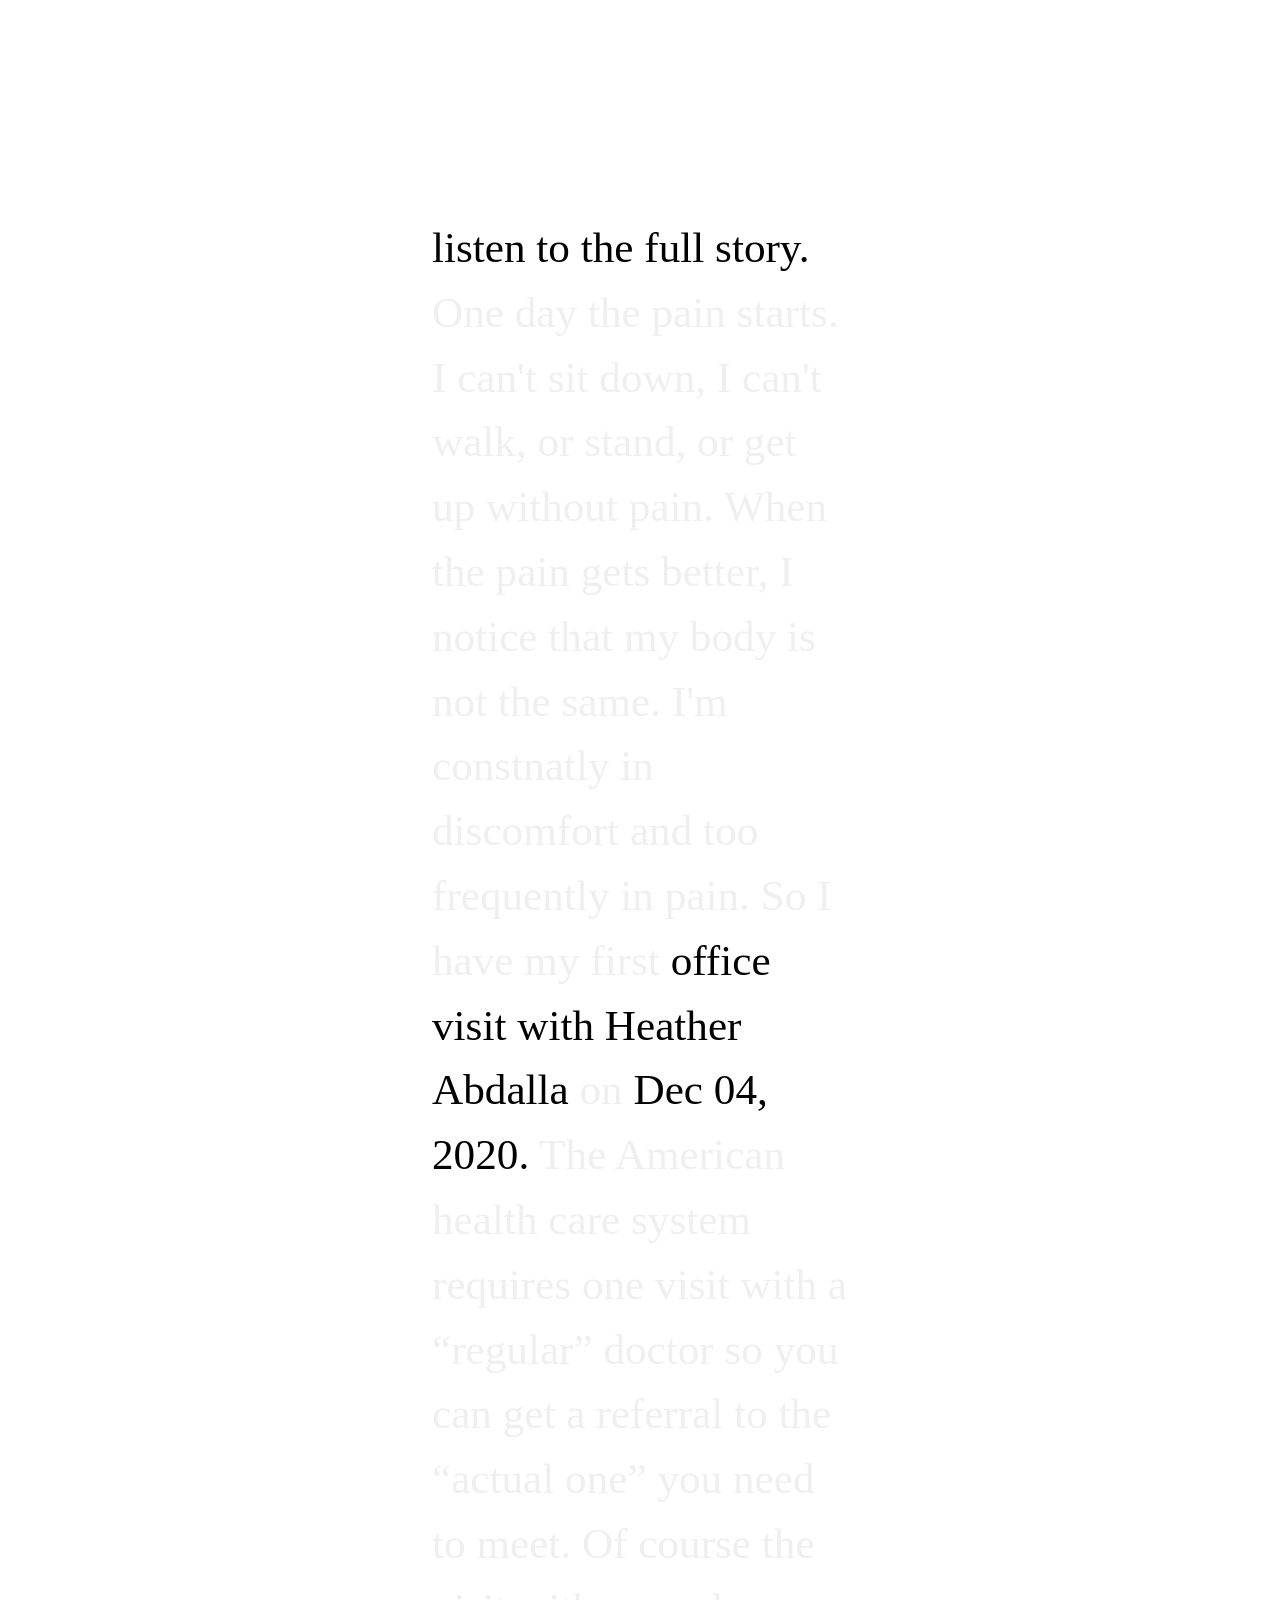
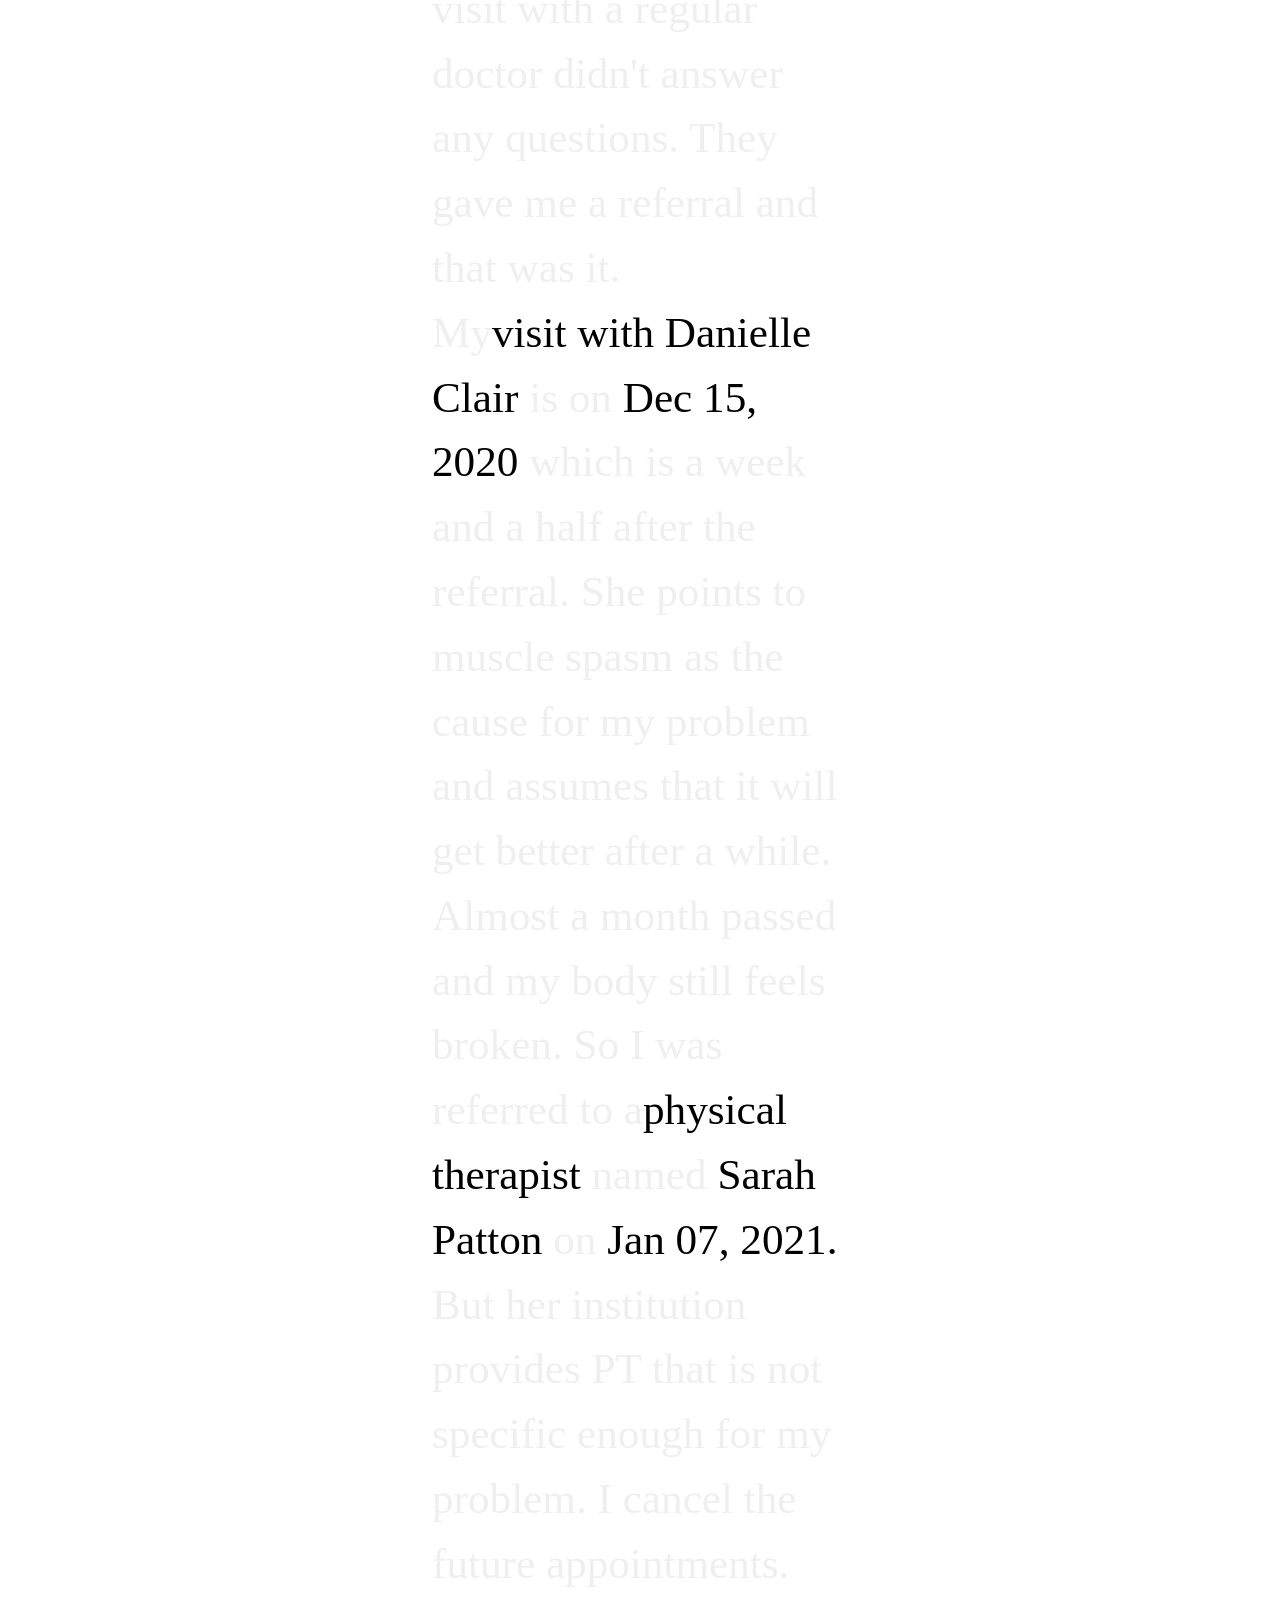
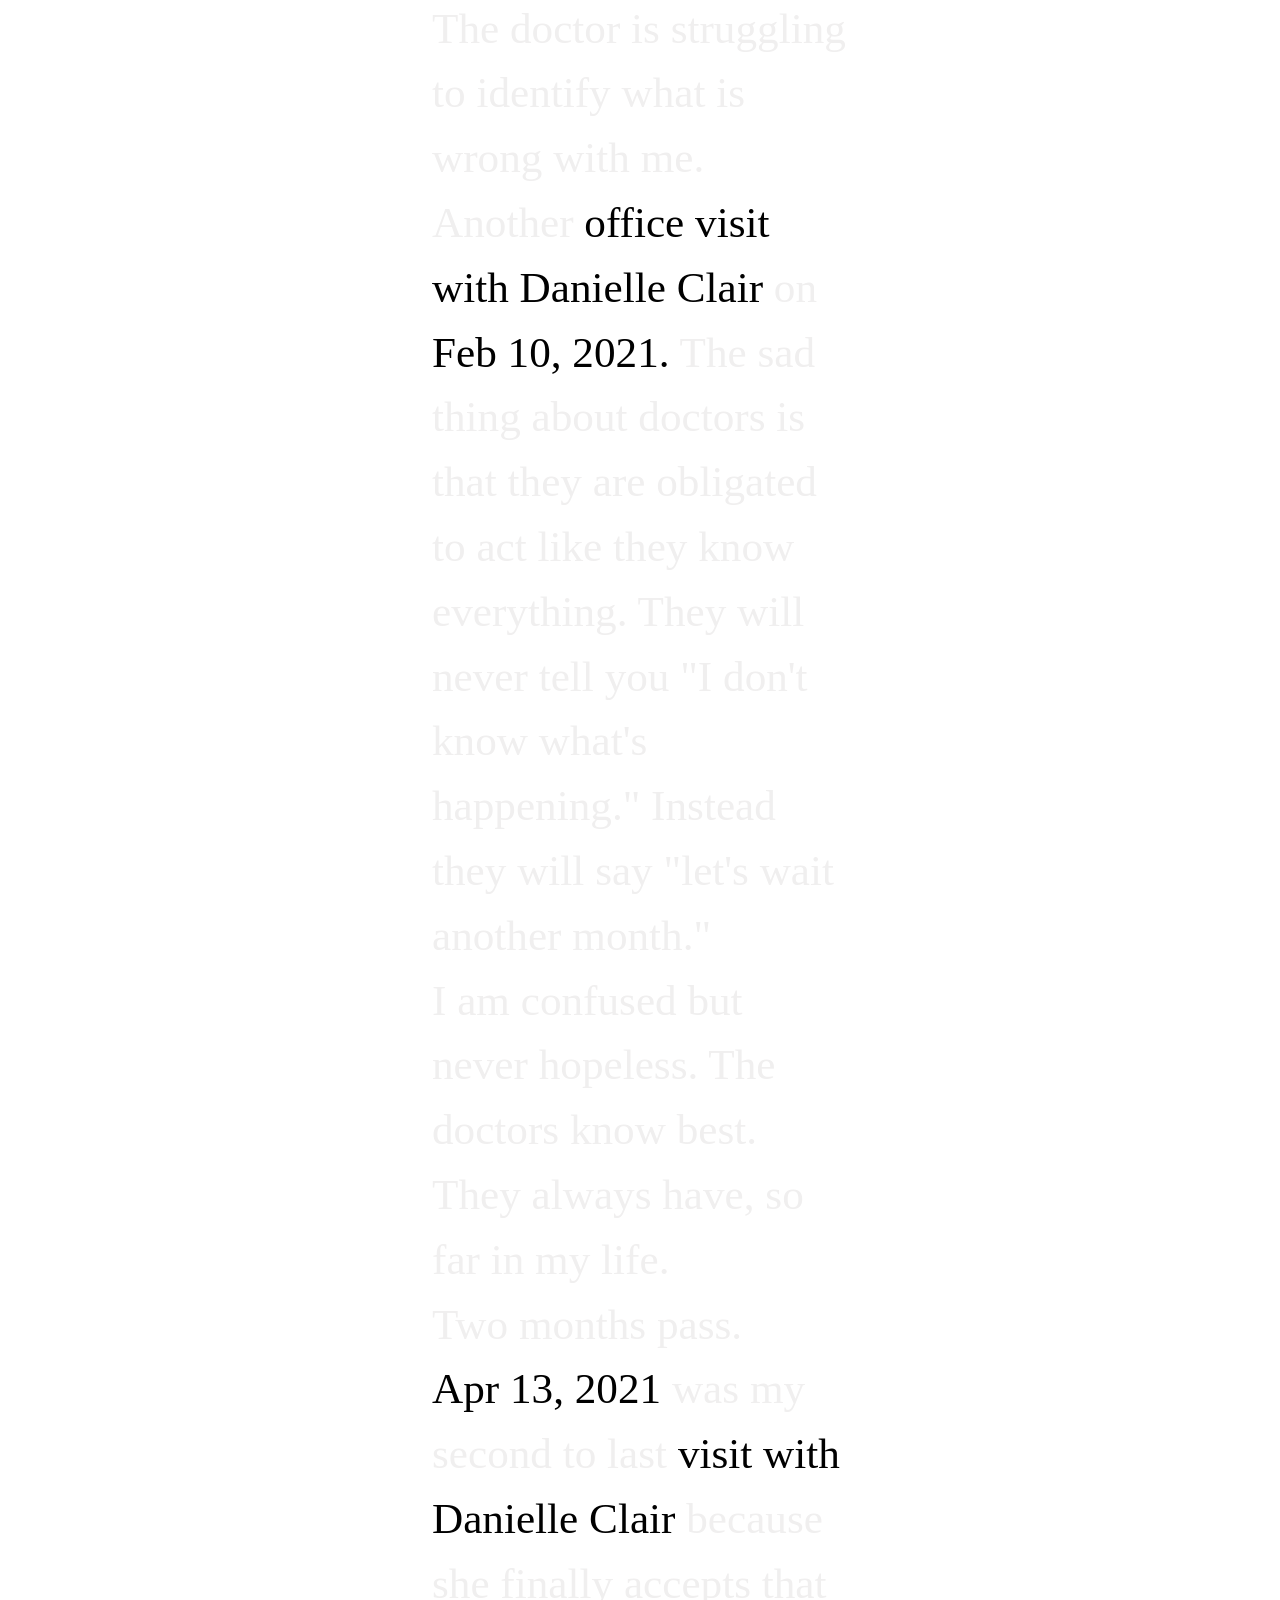
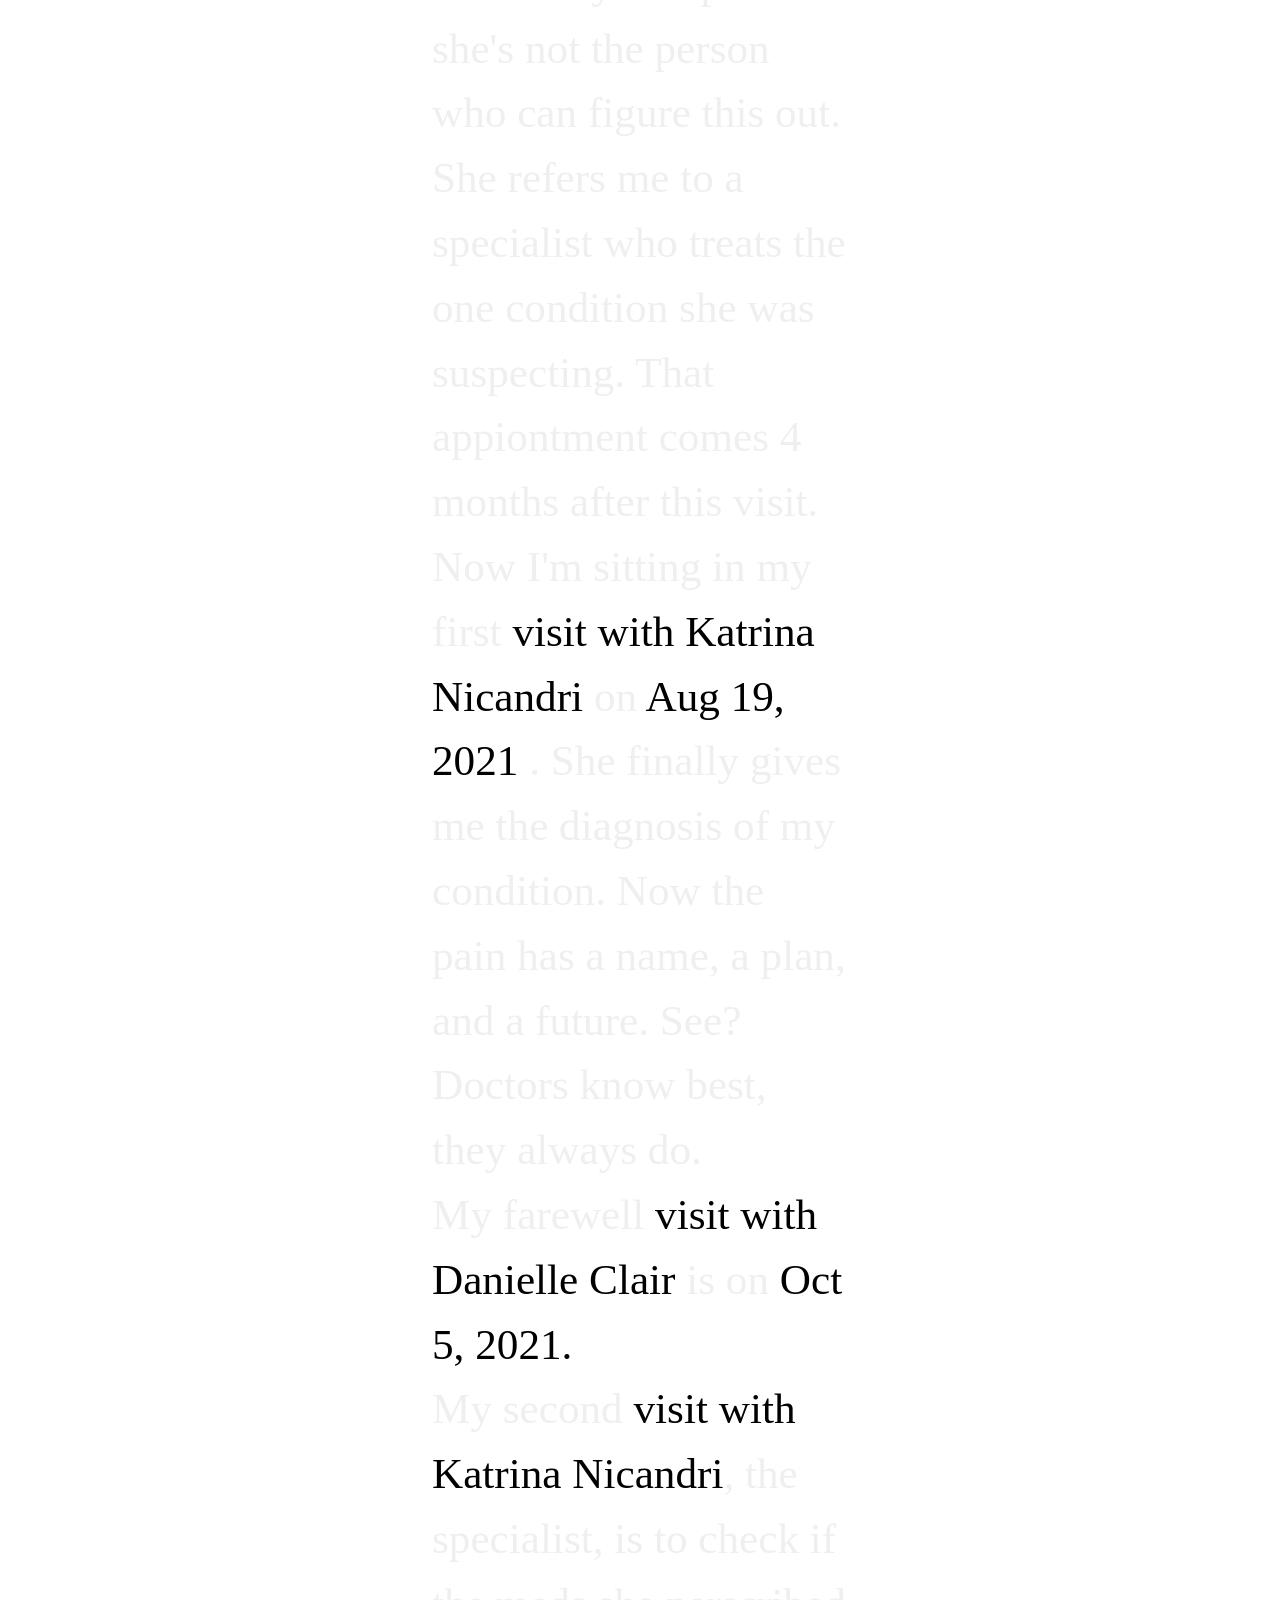
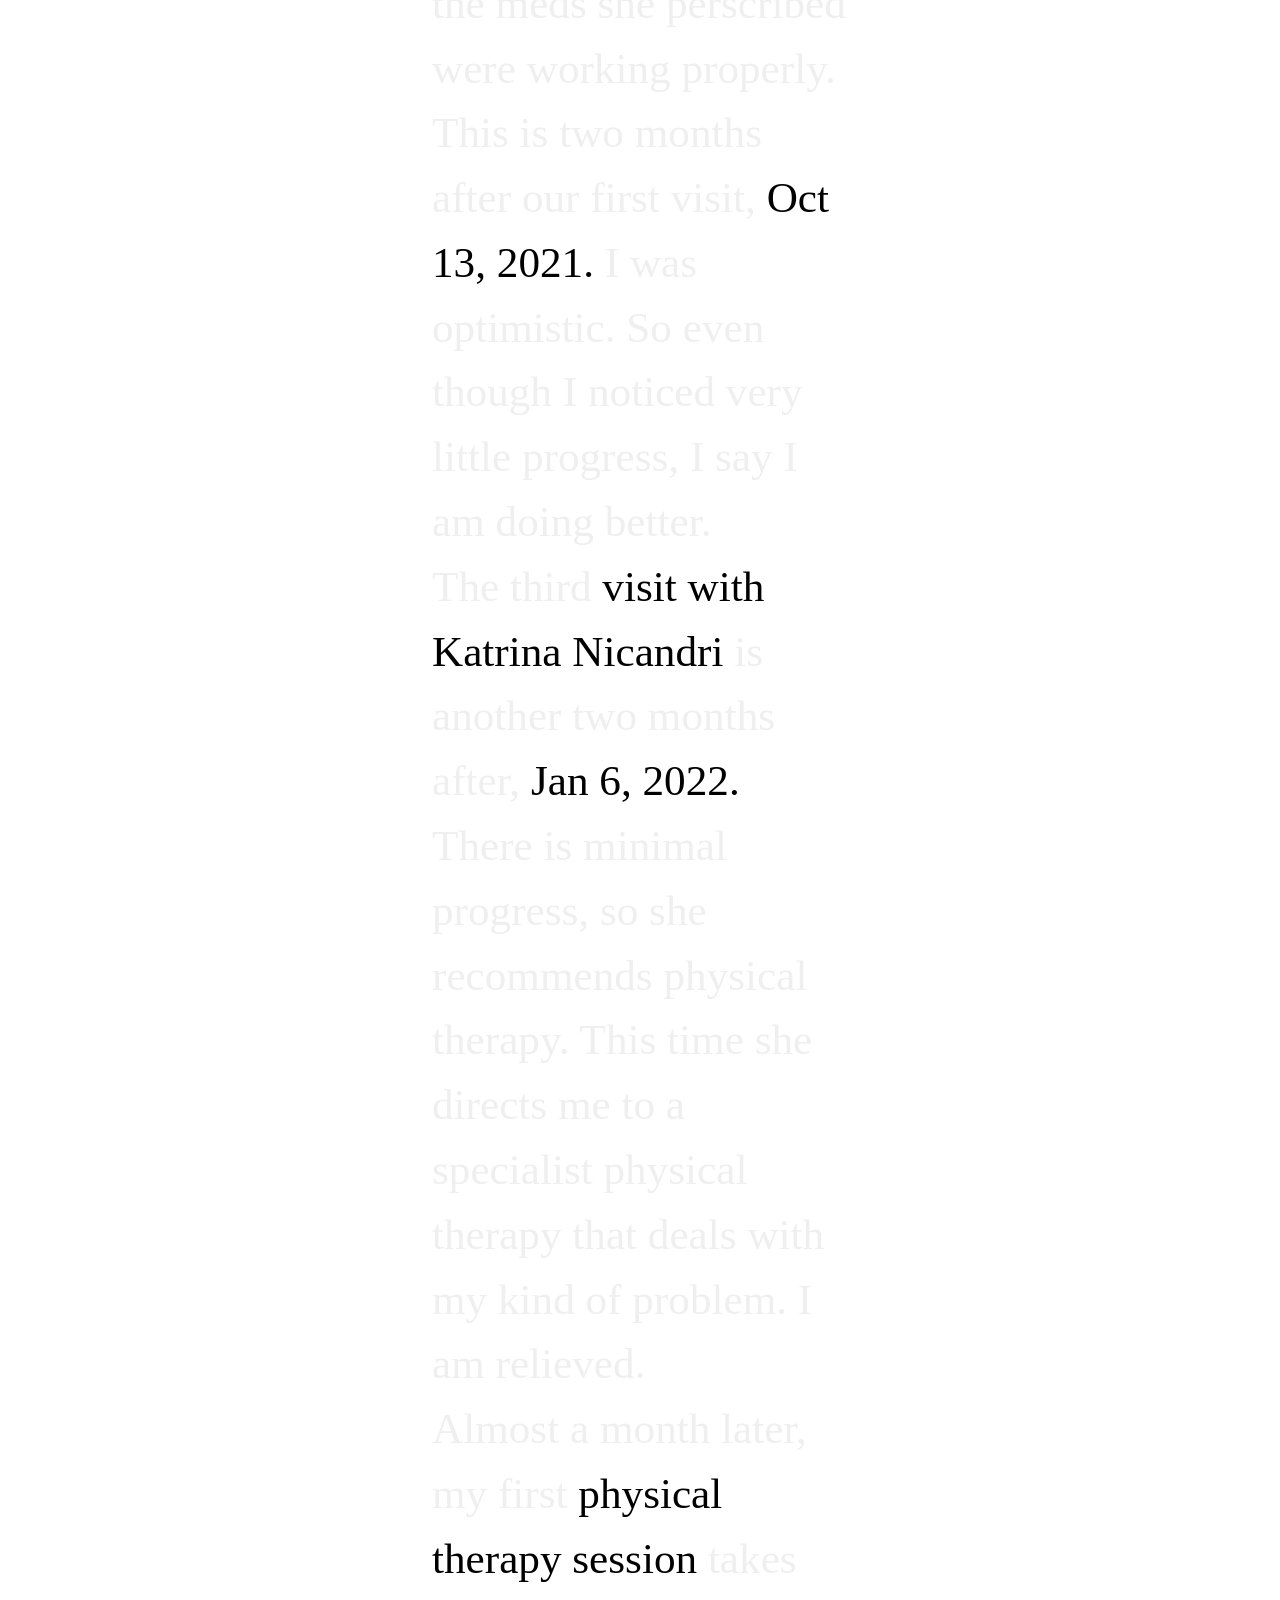
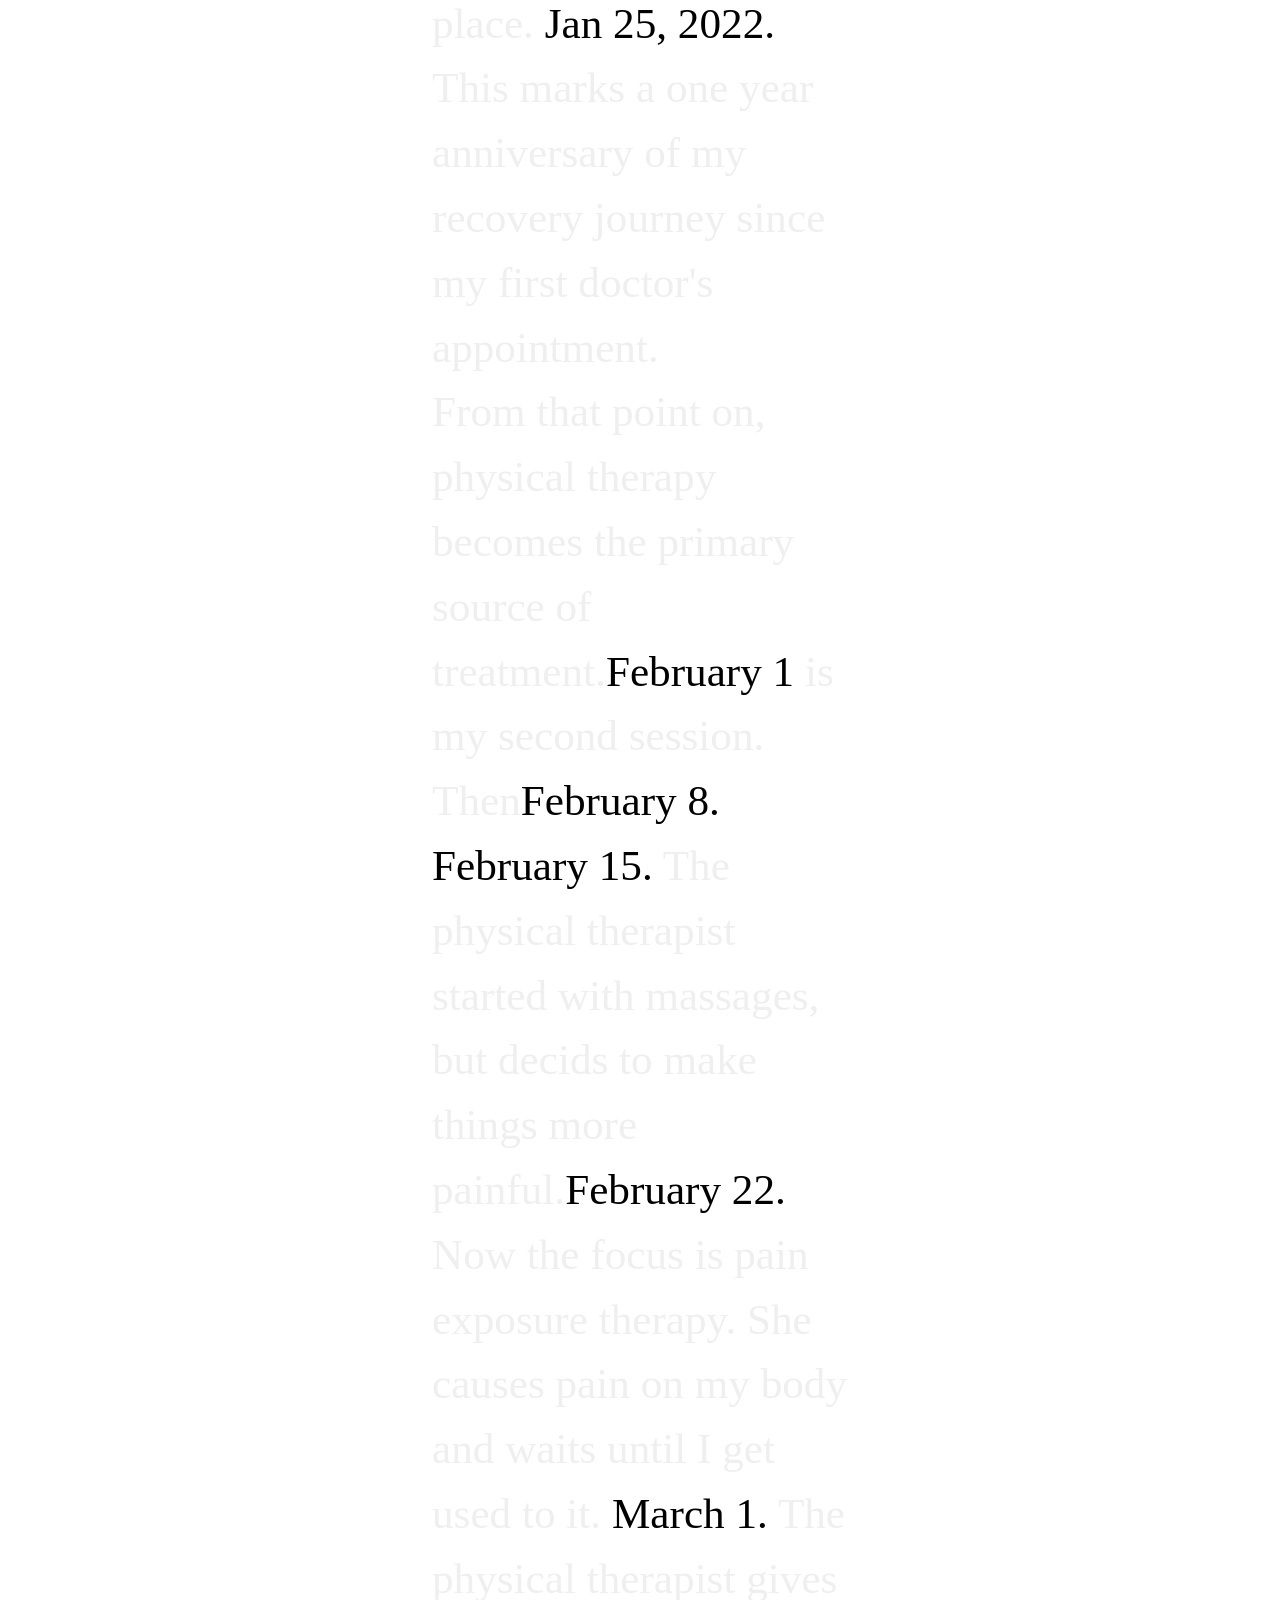
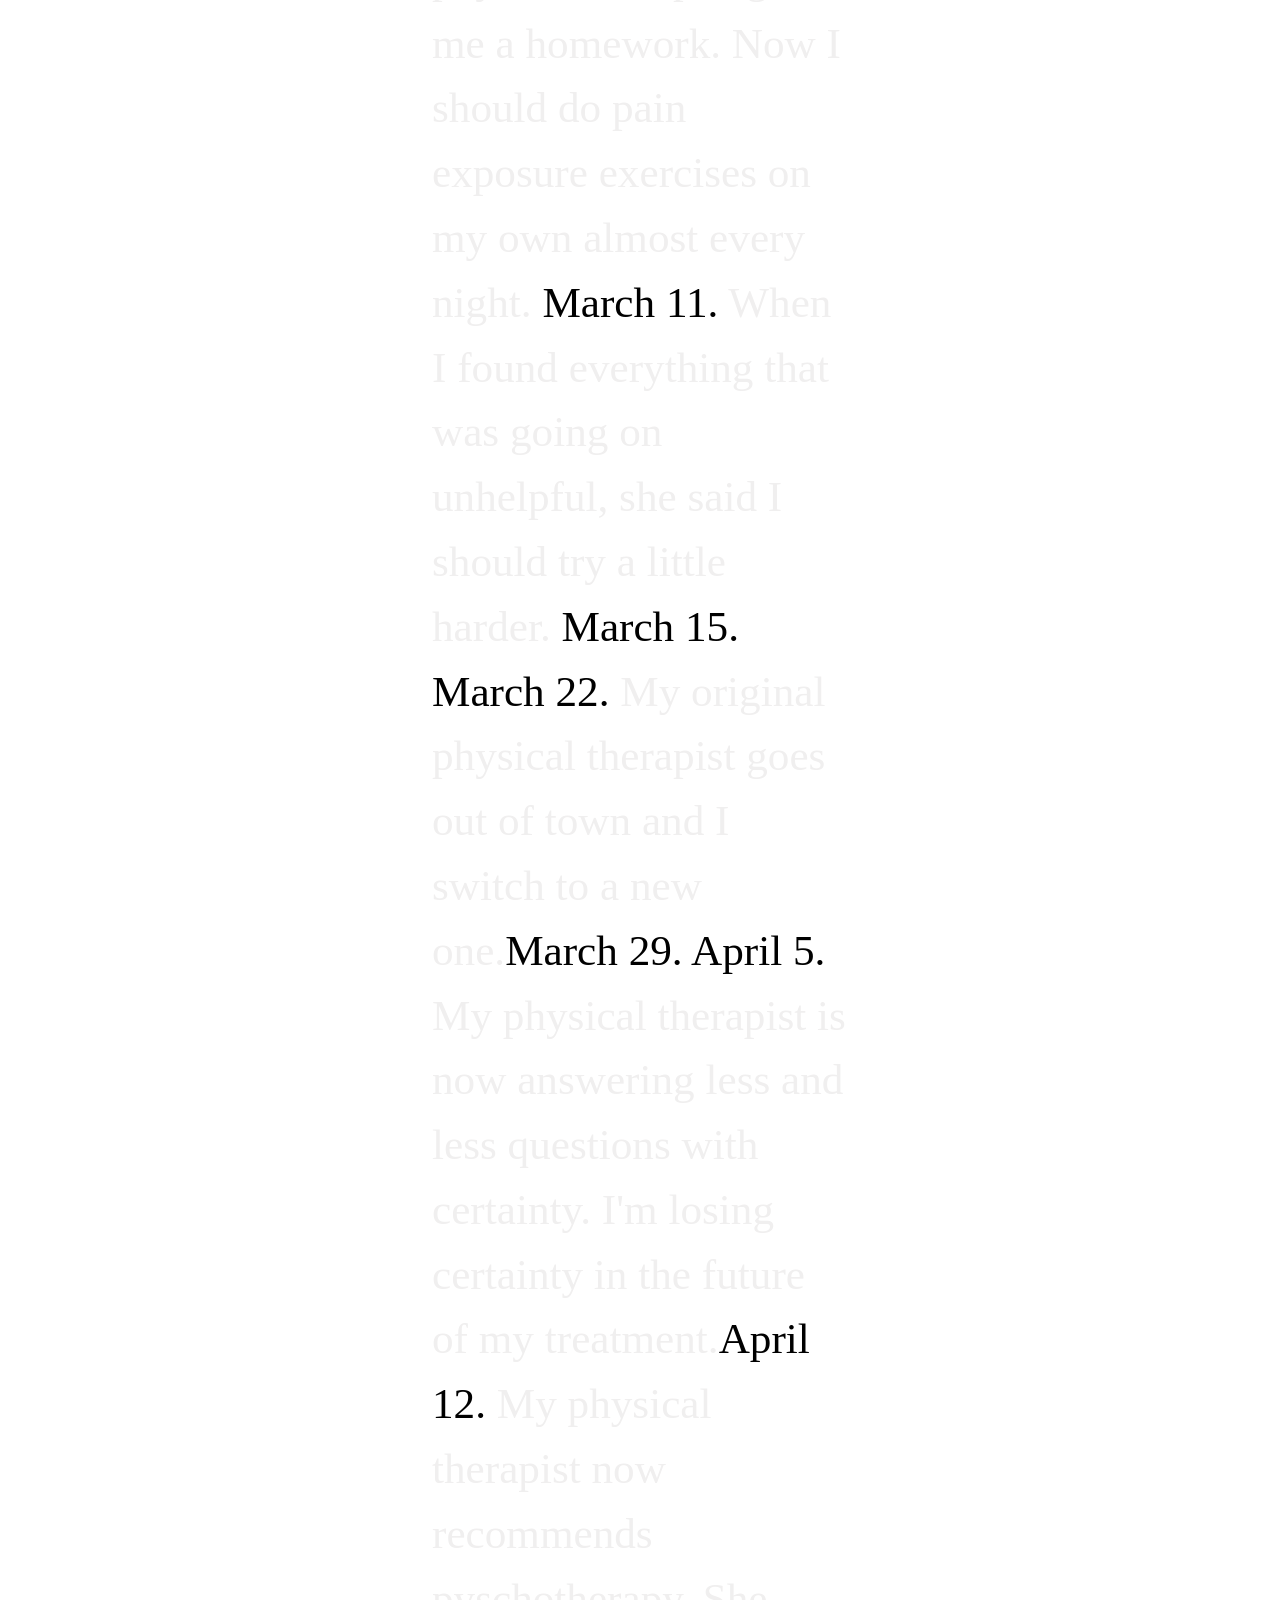
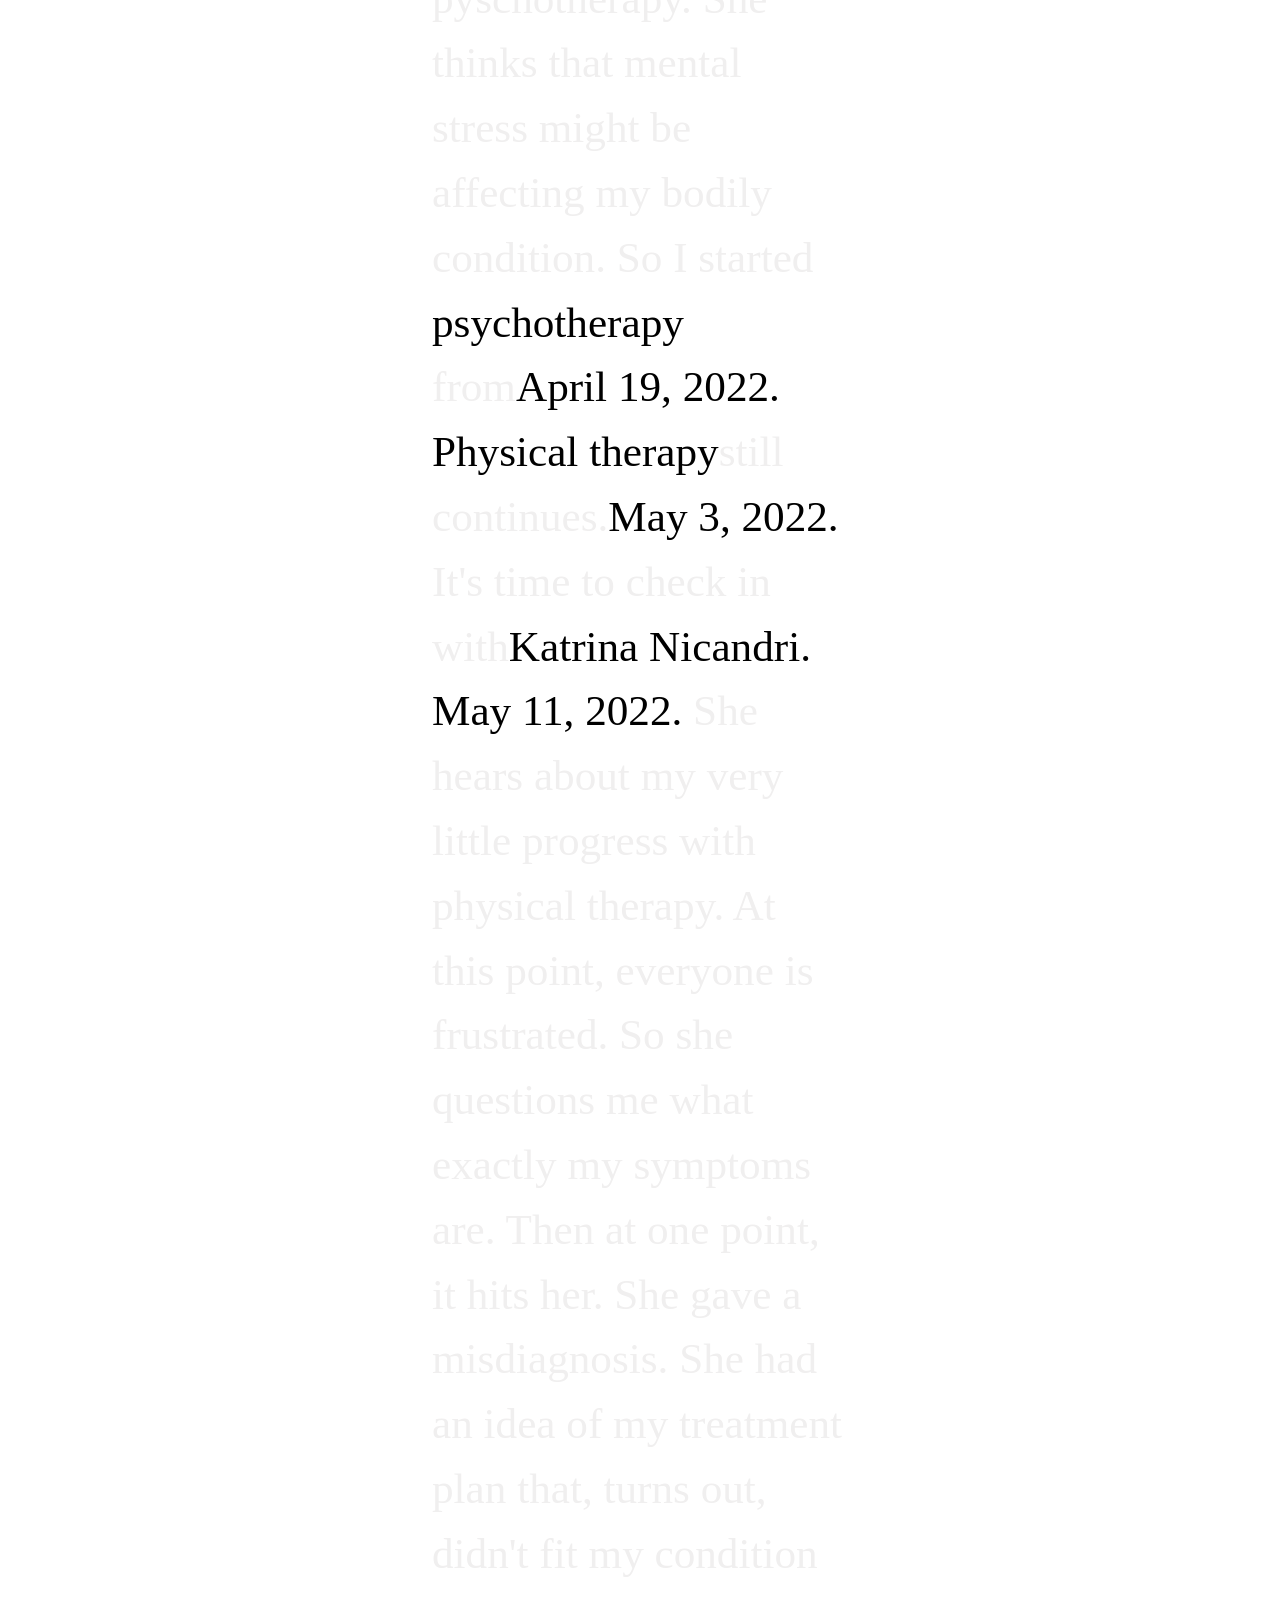
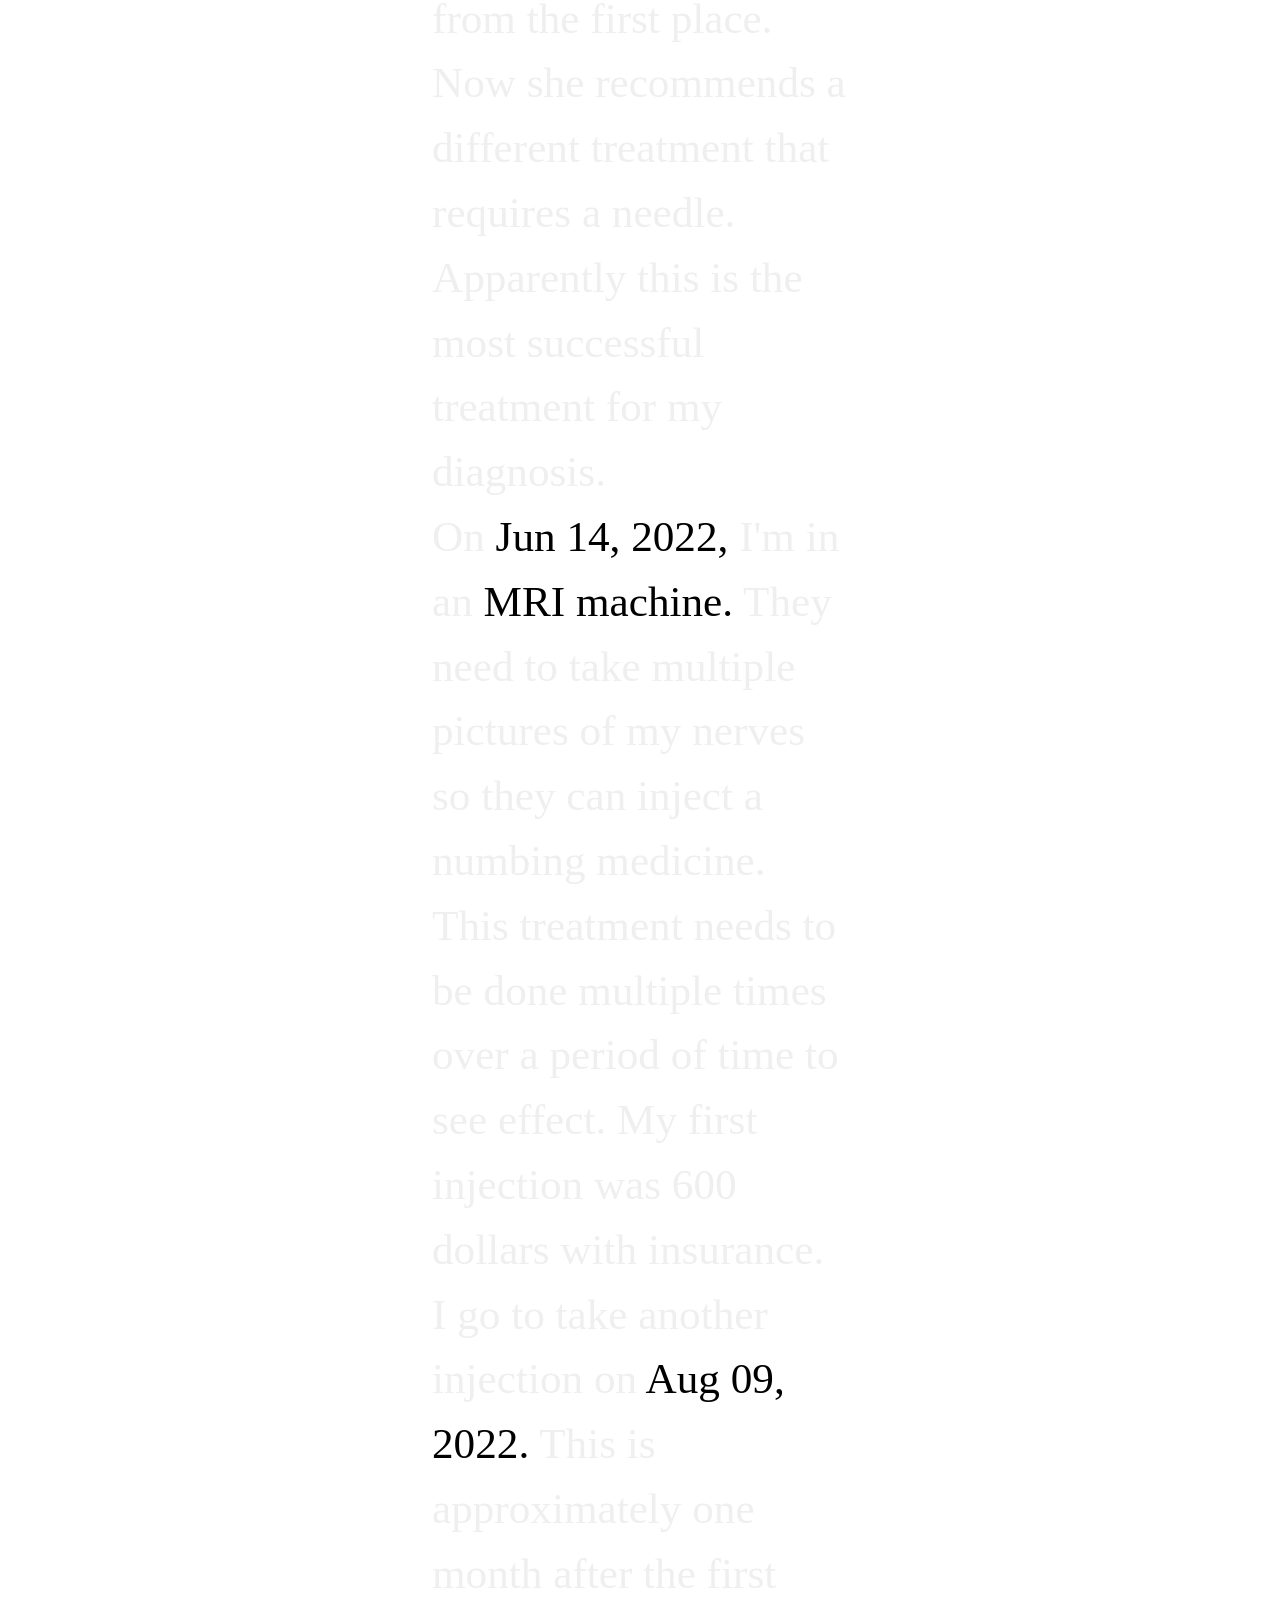
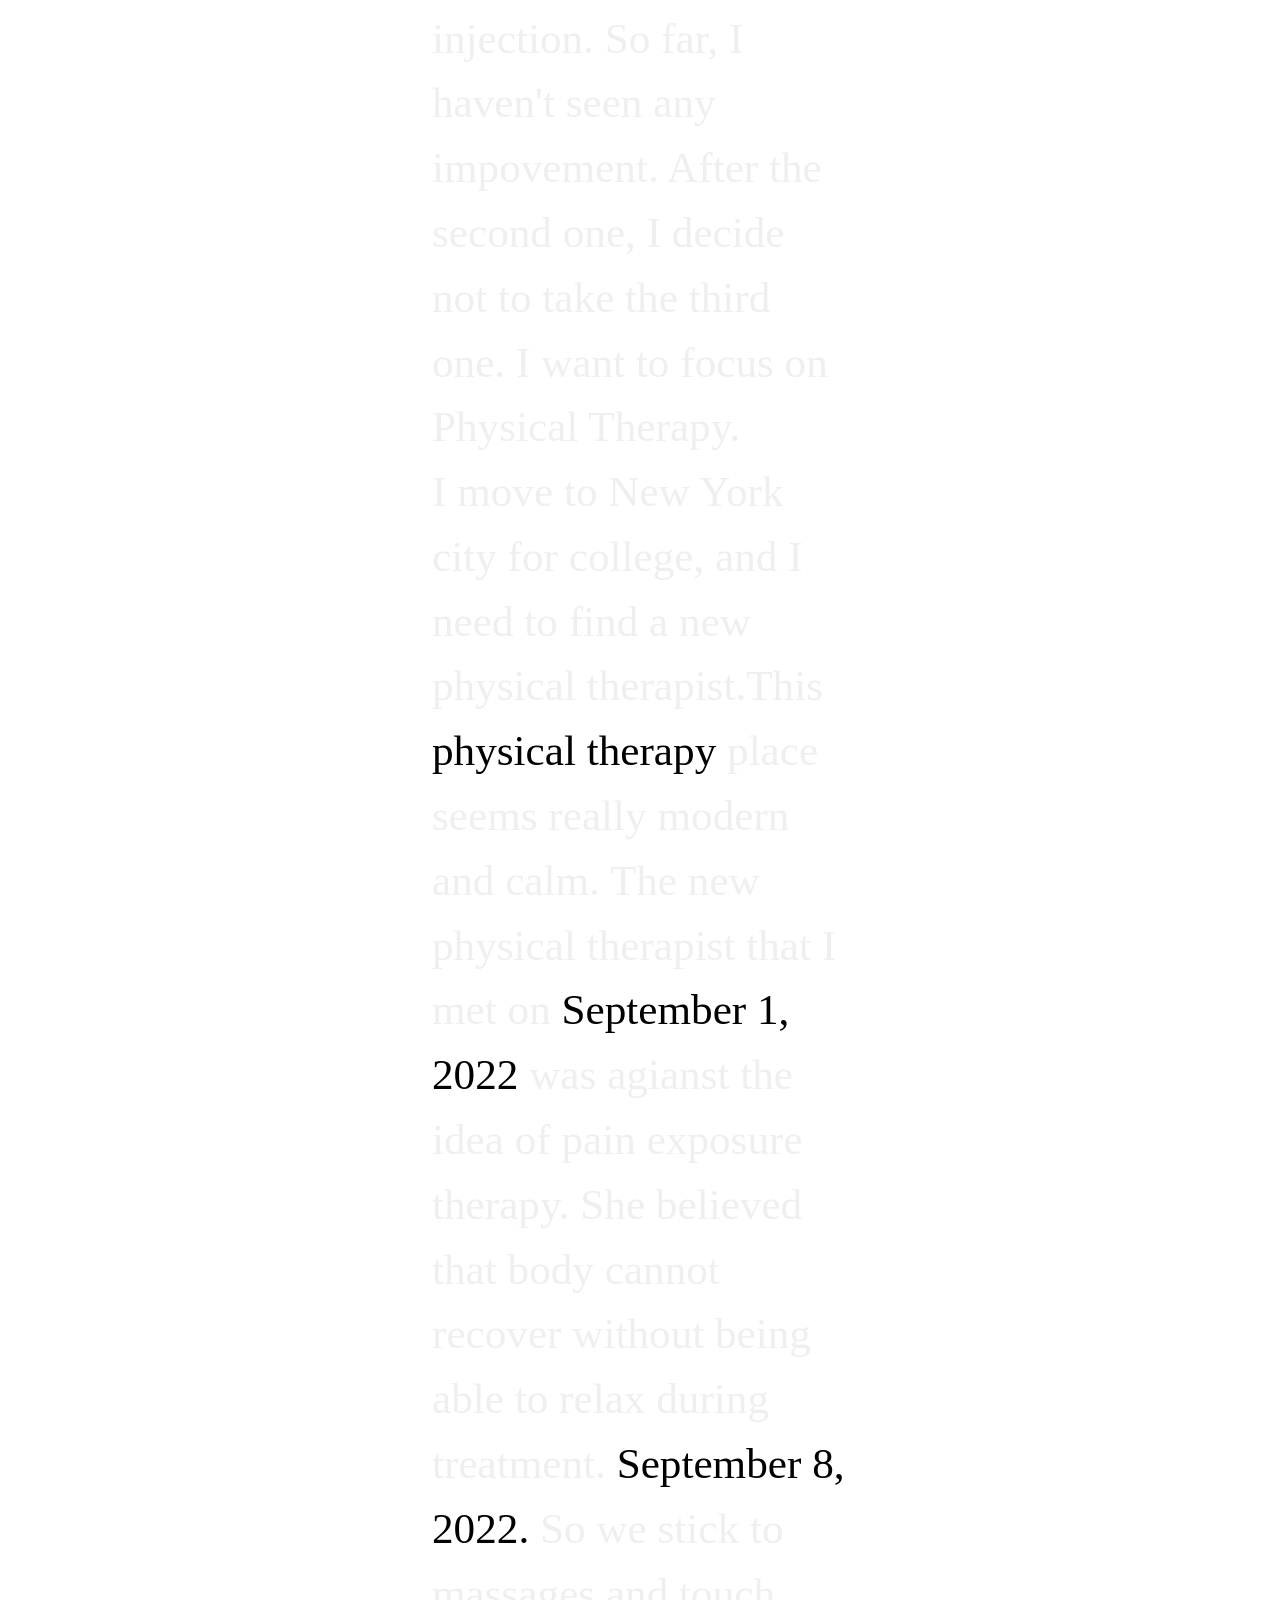
==== index.html @ 69fa27bd "yee 3" ====
<!doctype html>
<html lang="en">
<head>
    <meta charset="utf-8">
    <meta name="viewport" content="width=device-width,initial-scale=1">
    <title>Project 1</title>
    <link rel="stylesheet" href="styles.css">
</head>
<body>
    <header>
        <h1></h1>
    </header>

    <main>
        <div class="content">
        <p>listen to the full story.</p>
         <p><span>One day the pain starts. I can't sit down, I can't walk, or stand, or get up without pain. When the pain gets better, I notice that my body is not the same. I'm constnatly in discomfort and too frequently in pain. So I have my first </span> office visit with Heather Abdalla <span>on</span> Dec 04, 2020. <span>The American health care system requires one visit with a “regular” doctor so you can get a referral to the “actual one” you need to meet. Of course the visit with a regular doctor didn't answer any questions. They gave me a referral and that was it.</span></p>
          <p><span>My</span>visit with Danielle Clair <span>is on </span>Dec 15, 2020<span> which is a week and a half after the referral. She points to muscle spasm as the cause for my problem and assumes that it will get better after a while.</span></p>
          <p><span>Almost a month passed and my body still feels broken. So I was referred to a</span>physical therapist <span>named</span> Sarah Patton <span>on</span> Jan 07, 2021. <span>But her institution provides PT that is not specific enough for my problem. I cancel the future appointments.</span></p>
           <p><span>The doctor is struggling to identify what is wrong with me. Another</span> office visit with Danielle Clair <span>on</span> Feb 10, 2021. <span>The sad thing about doctors is that they are obligated to act like they know everything. They will never tell you "I don't know what's happening." Instead they will say "let's wait another month." </span> </p>
           <p><span>I am confused but never hopeless. The doctors know best. They always have, so far in my life.</span></p>
           <p><span>Two months pass.</span></p>
           <p>Apr 13, 2021 <span>was my second to last</span> visit with Danielle Clair <span>because she finally accepts that she's not the person who can figure this out. She refers me to a specialist who treats the one condition she was suspecting. That appiontment comes 4 months after this visit.</span></p>
           <p><span>Now I'm sitting in my first</span> visit with Katrina Nicandri <span>on</span> Aug 19, 2021 <span>. She finally gives me the diagnosis of my condition. Now the pain has a name, a plan, and a future. See? Doctors know best, they always do.</span> </p>
           <p><span>My farewell</span> visit with Danielle Clair <span>is on</span> Oct 5, 2021.</p>
           <p><span>My second </span>visit with Katrina Nicandri<span>, the specialist, is to check if the meds she perscribed were working properly. This is two months after our first visit,</span> Oct 13, 2021. <span>I was optimistic. So even though I noticed very little progress, I say I am doing better.</span></p>
          <p><span>The third </span>visit with Katrina Nicandri <span>is another two months after,</span> Jan 6, 2022. <span>There is minimal progress, so she recommends physical therapy. This time she directs me to a specialist physical therapy that deals with my kind of problem. I am relieved.</span></p>
          <p><span>Almost a month later, my first</span> physical therapy session <span>takes place. </span>Jan 25, 2022. <span>This marks a one year anniversary of my recovery journey since my first doctor's appointment.</span></p>
          <p><span>From that point on, physical therapy becomes the primary source of treatment.</span>February 1 <span>is my second session. Then</span>February 8. February 15. <span>The physical therapist started with massages, but decids to make things more painful.</span>February 22. <span>Now the focus is pain exposure therapy. She causes pain on my body and waits until I get used to it. </span>March 1. <span>The physical therapist gives me a homework. Now I should do pain exposure exercises on my own almost every night. </span>March 11. <span>When I found everything that was going on unhelpful, she said I should try a little harder.</span> March 15. March 22. <span>My original physical therapist goes out of town and I switch to a new one.</span>March 29. April 5. <span>My physical therapist is now answering less and less questions with certainty. I'm losing certainty in the future of my treatment.</span>April 12. <span>My physical therapist now recommends pyschotherapy. She thinks that mental stress might be affecting my bodily condition. So I started</span> psychotherapy <span>from</span>April 19, 2022.</p> Physical therapy<span>still continues.</span>May 3, 2022.
          <p><span>It's time to check in with</span>Katrina Nicandri. May 11, 2022. <span>She hears about my very little progress with physical therapy. At this point, everyone is frustrated. So she questions me what exactly my symptoms are. Then at one point, it hits her. She gave a misdiagnosis. She had an idea of my treatment plan that, turns out, didn't fit my condition from the first place. Now she recommends a different treatment that requires a needle. Apparently this is the most successful treatment for my diagnosis.</span></p>
          <p><span>On </span>Jun 14, 2022, <span>I'm in an</span> MRI machine. <span>They need to take multiple pictures of my nerves so they can inject a numbing medicine. This treatment needs to be done multiple times over a period of time to see effect. My first injection was 600 dollars with insurance.</span></p>
         <p> <span>I go to take another injection on</span> Aug 09, 2022. <span>This is approximately one month after the first injection. So far, I haven't seen any impovement. After the second one, I decide not to take the third one. I want to focus on Physical Therapy.</span></p>
         <p><span>I move to New York city for college, and I need to find a new physical therapist.This </span>physical therapy <span>place seems really modern and calm. The new physical therapist that I met on </span>September 1, 2022 <span>was agianst the idea of pain exposure therapy. She believed that body cannot recover without being able to relax during treatment.</span> September 8, 2022. <span>So we stick to massages and touch exposure therapy, which is causing discomfort but never pain.</span> September 15. September 22. September 29. <span>A month passes. I'm okay with not seeing any progress at this point. I'm just happy that the current physical therapist is willing to accommodate the treatment plan according to my comfort level.</span>October 6. October 13. October 20. October 27. <span>Another month passes. My physical therapist suspected my skin to have some complications to cause all this. So she sent me to a doctor that she knows.</span></p>
         <p>Doctor's visit <span>was on</span> November 10, 2022. <span>I was hoping this was it. But the doctor said the skin was just fine. Now my physical therapist is really clueless.</span></p>
         <p>Physical therapy <span>continues.</span> November 17. November 24. <span>The physical therapist was trying everything she could. When nothing improved, she eventually sent me to, now my, fourth physical therapist to get back on pain exposure therapy.</span> December 2. <span>Obviously there was no progress. But now it was not worth the experience.</span>December 8. <span>I got back to the previous physical therapist. We discussed future treatments, seriously. She said that she couldn't figure out how to improve my condition. She recommended that I see the most famous specialist in NYC, Dr. Goldstein, who was 1,800 dollars per appointment.</span> December 15 <span>was my last physical therapy appointment. </p>
         <p><span>I go back home for a break and look back at all the times I spent on treatment. Total of</span><br>41 appointments on record. <br> So many more missing. <br> 5 different physical therapists. <br> 3 different doctors. <br> 2 different medications. <br> 2 shots of injection in the nerve. <br> In the span of 1,106 days. <span>After everything, my body still feels the same, constanlty in discomfort and too frequently in pain. But my mind is more exhausted than ever. Now I wasn't uncertain anymore. I was certain that the next doctor I'll see will not give me an answer. I was certain that I won't recover from this. Most of all, I have spent enough energy doubting this certainty. So I decide to end all treatment. That was</span> January 4, 2023. <span>3 years after my first doctor's visit.</span></p>
        </div>
    
    </main>

    <script src="script.js" defer></script>
</body>
</html>
---- styles.css ----
*{
    margin: 0px;
    padding: 0px;
    text-indent: 0px;
}


span{
    color: rgb(240, 239, 239);
}


.content{
    padding-top:5em;
    padding-bottom:5em;
    padding-left: 10em;
    padding-right: 10em;

    font-size: 2.7em;
    line-height: 1.5em;
}
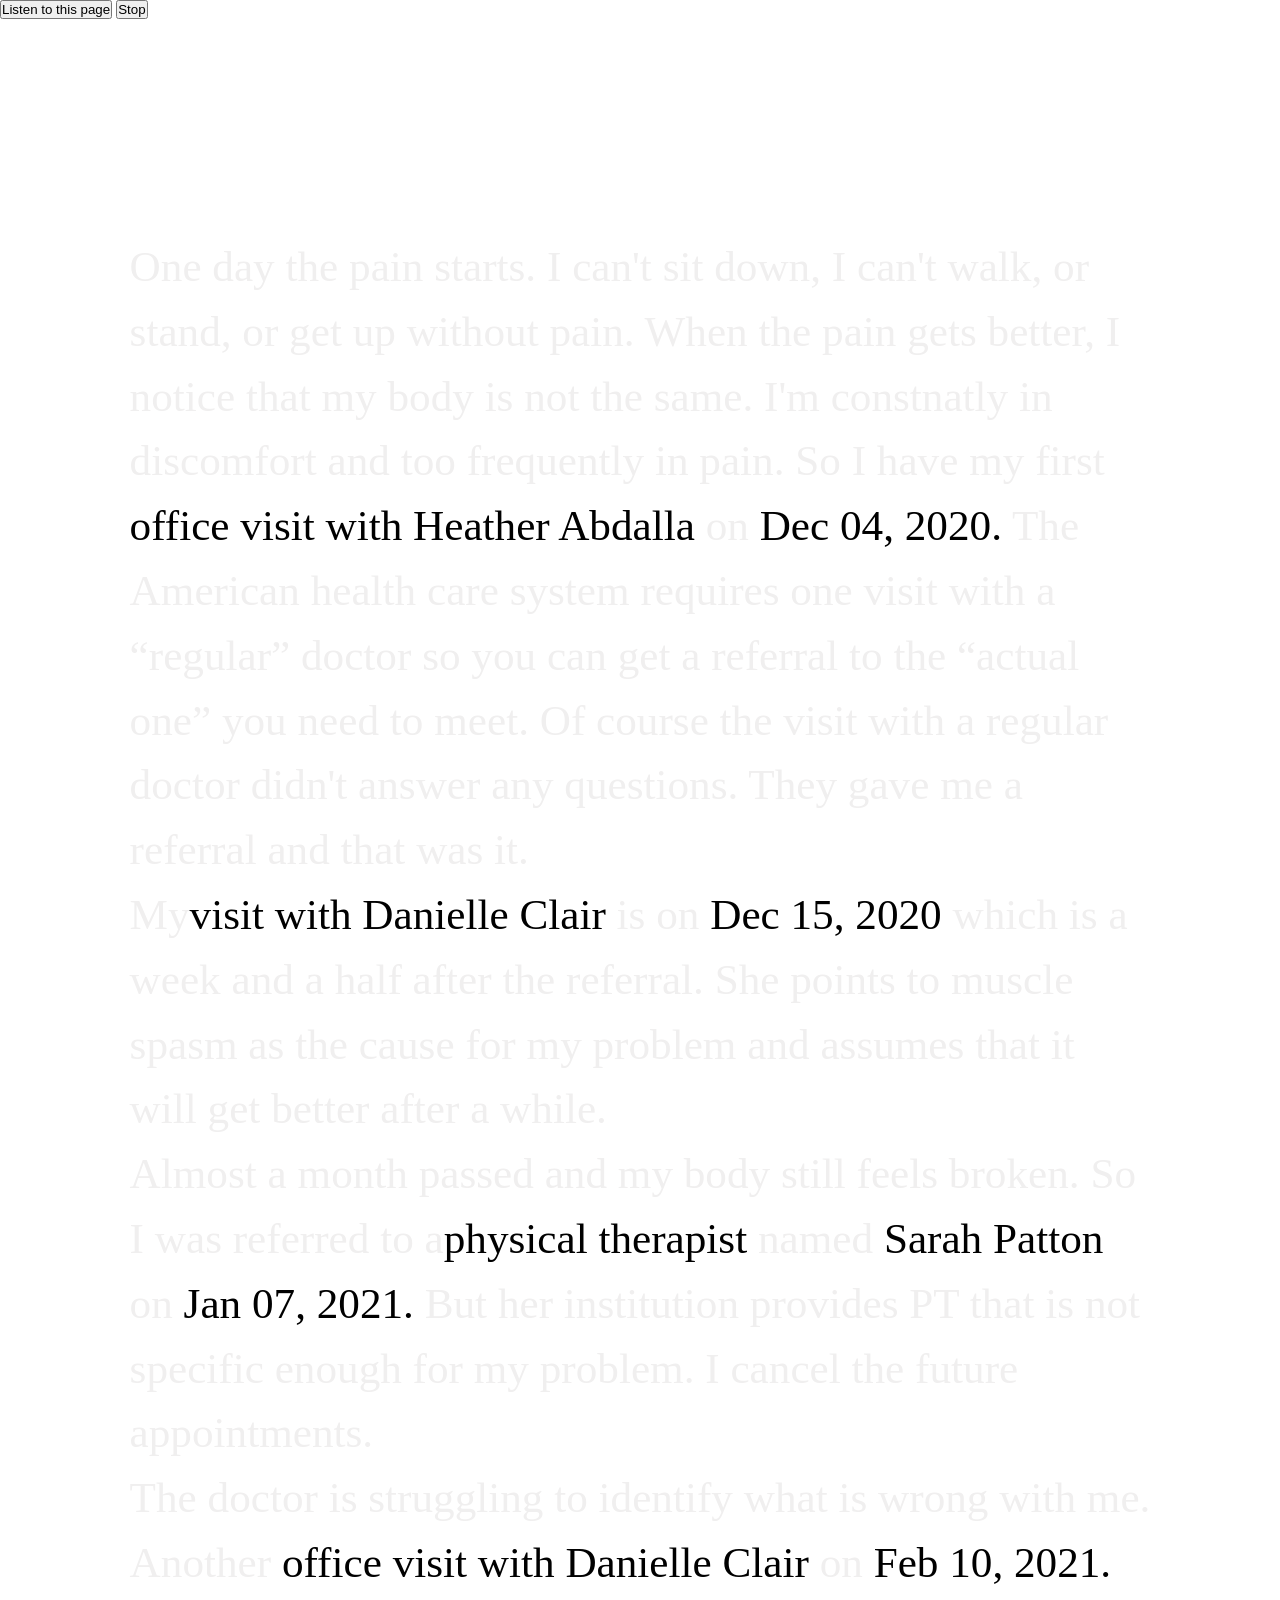
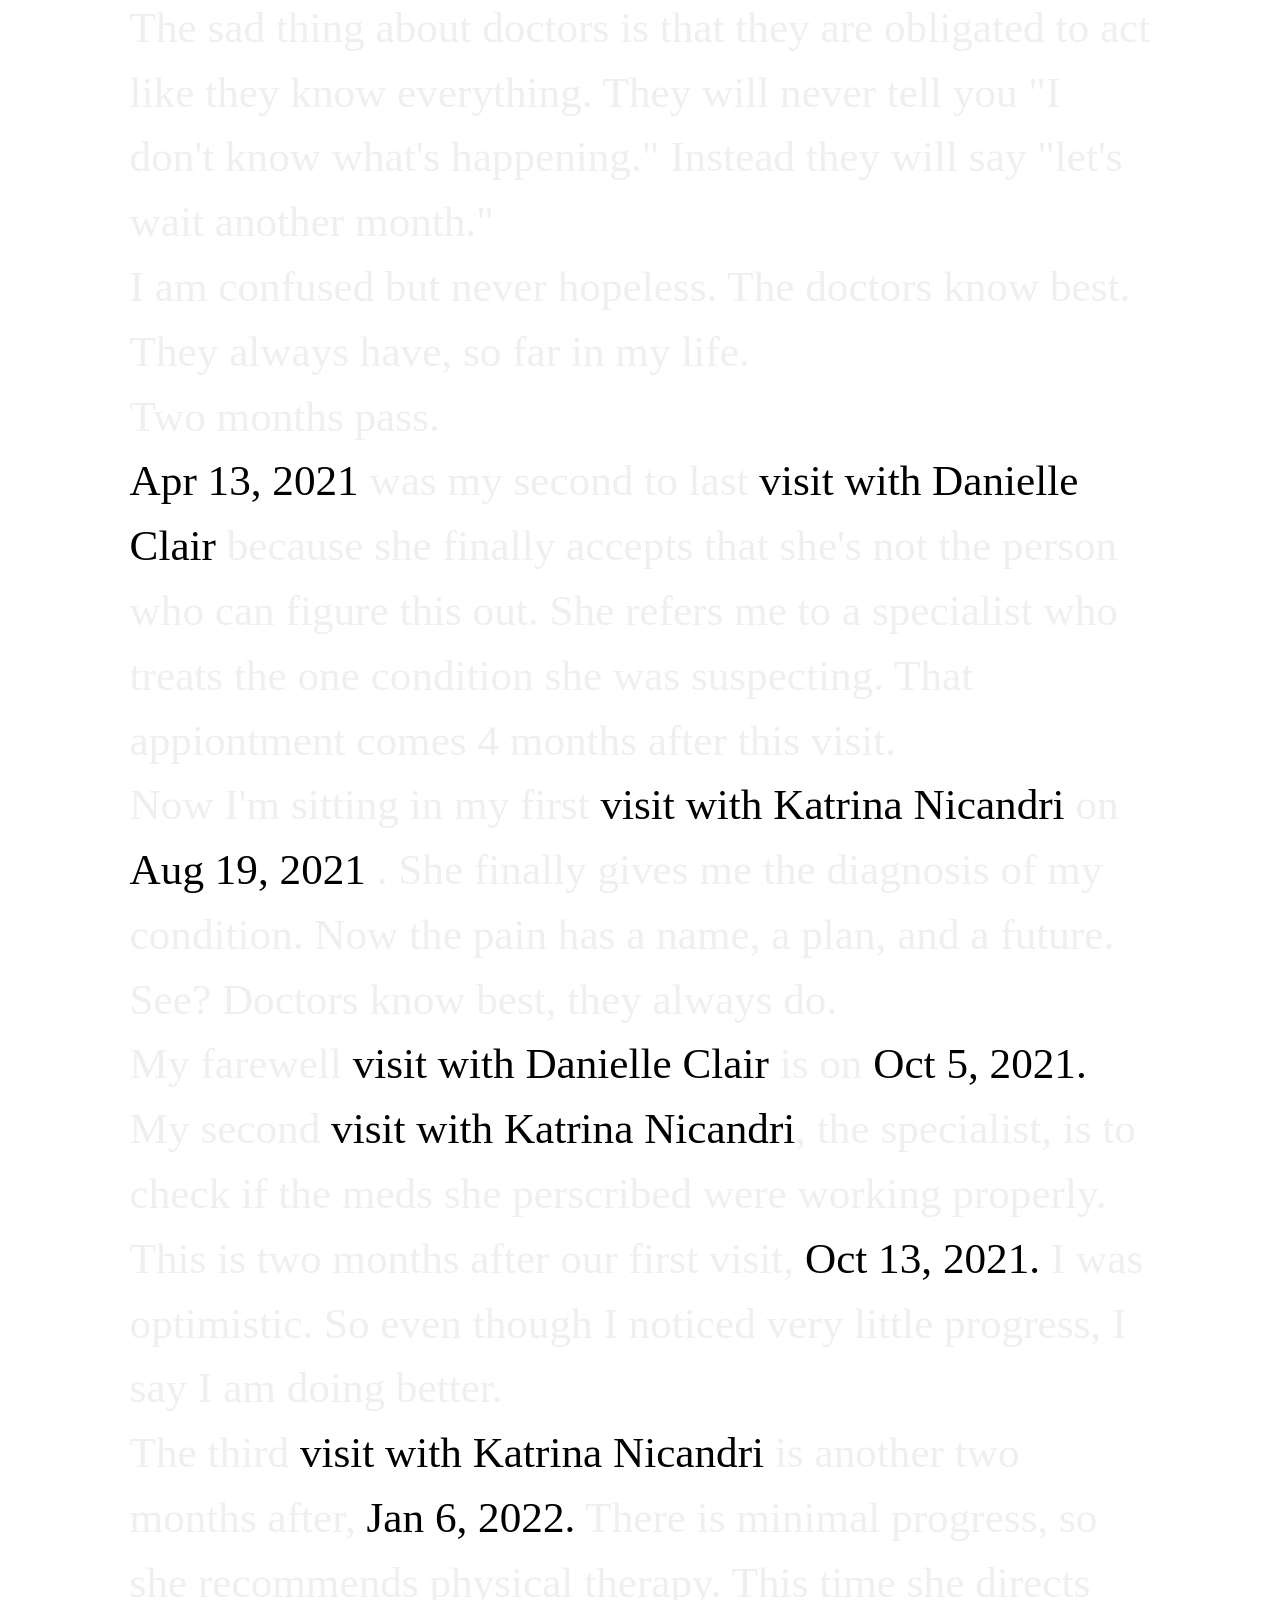
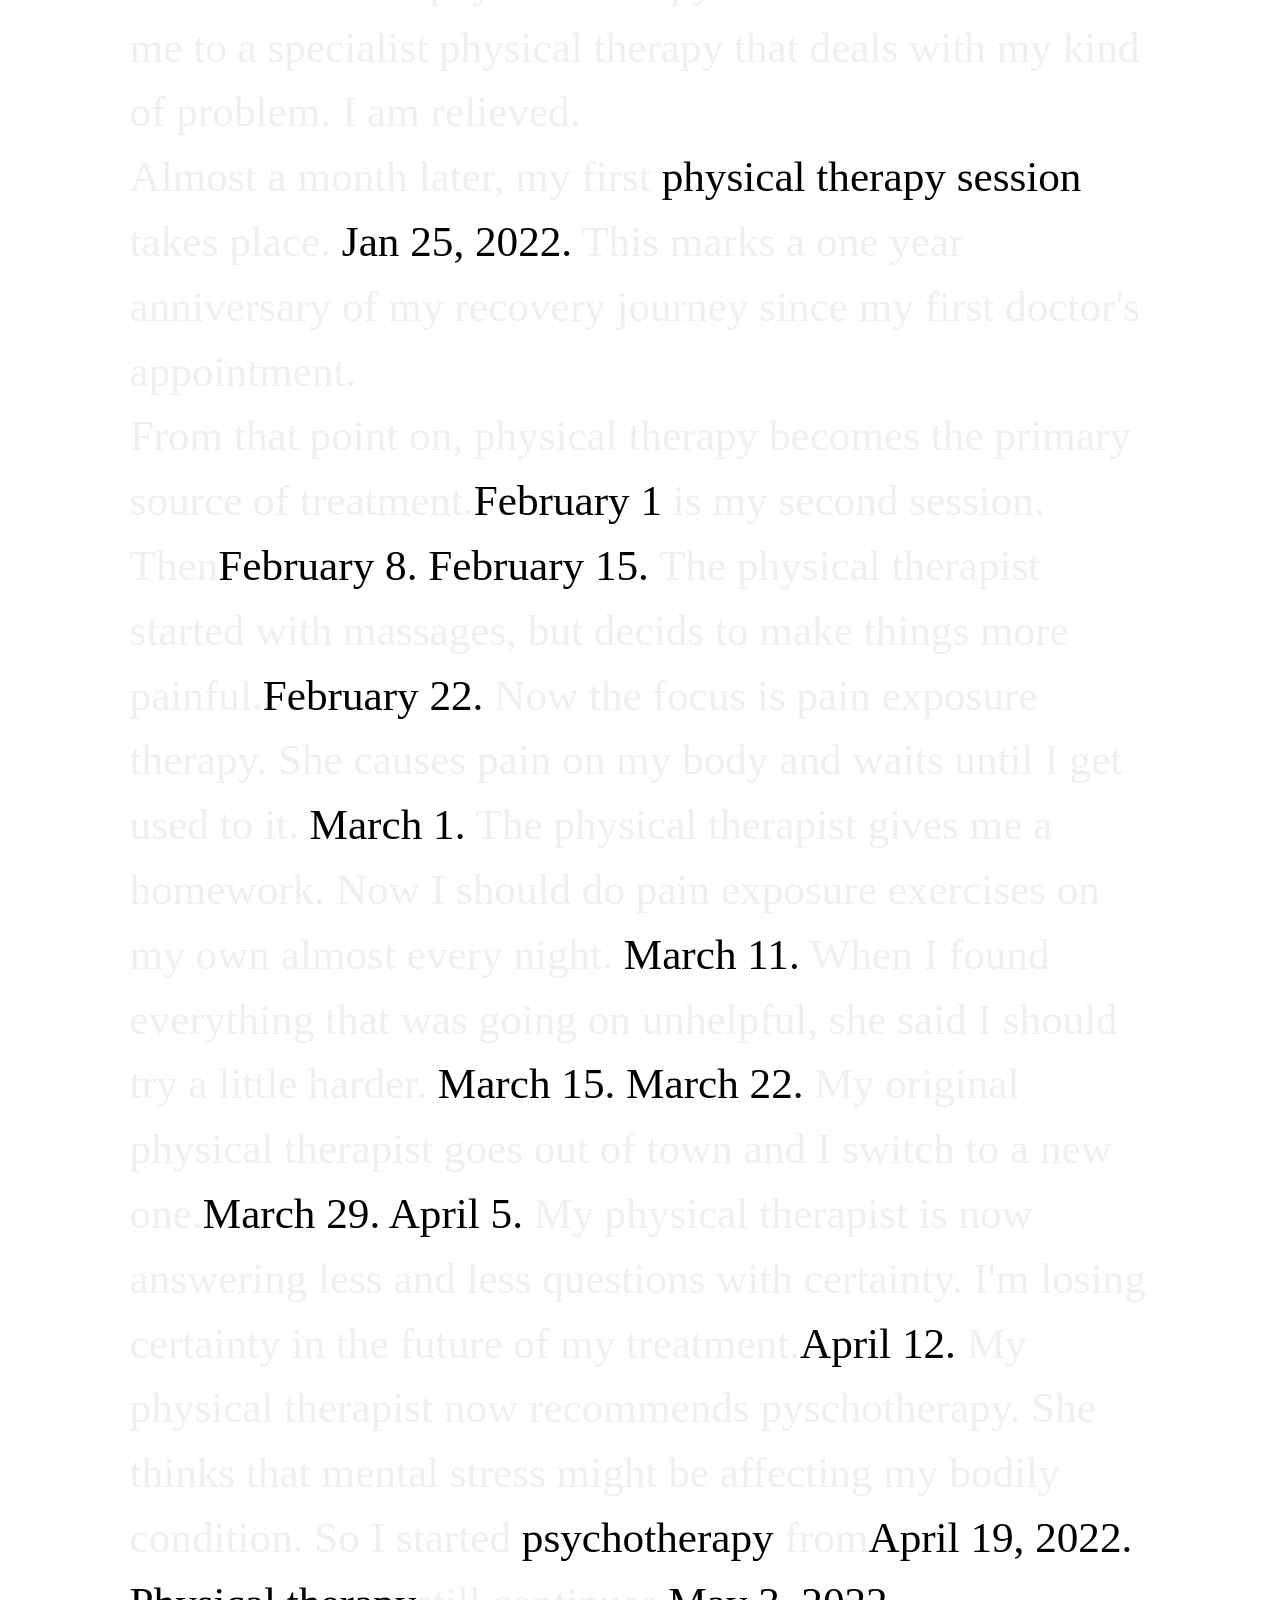
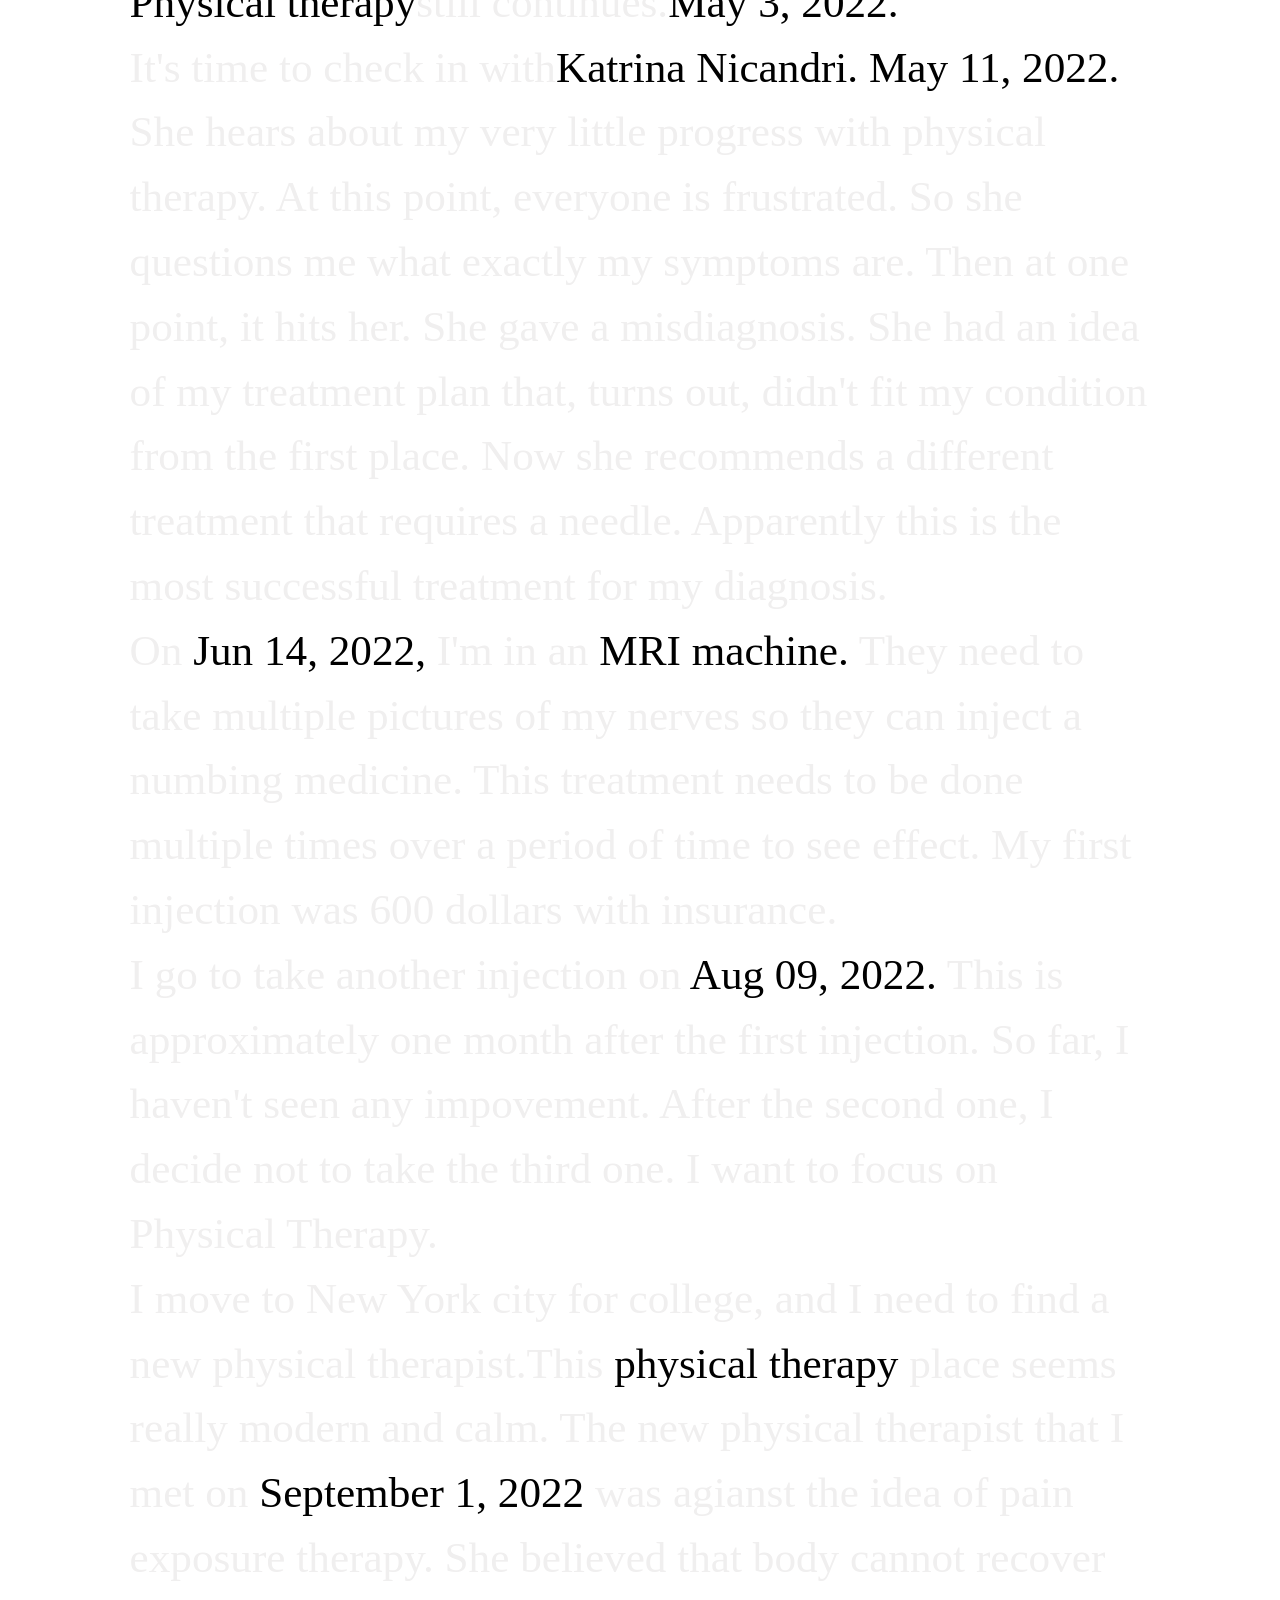
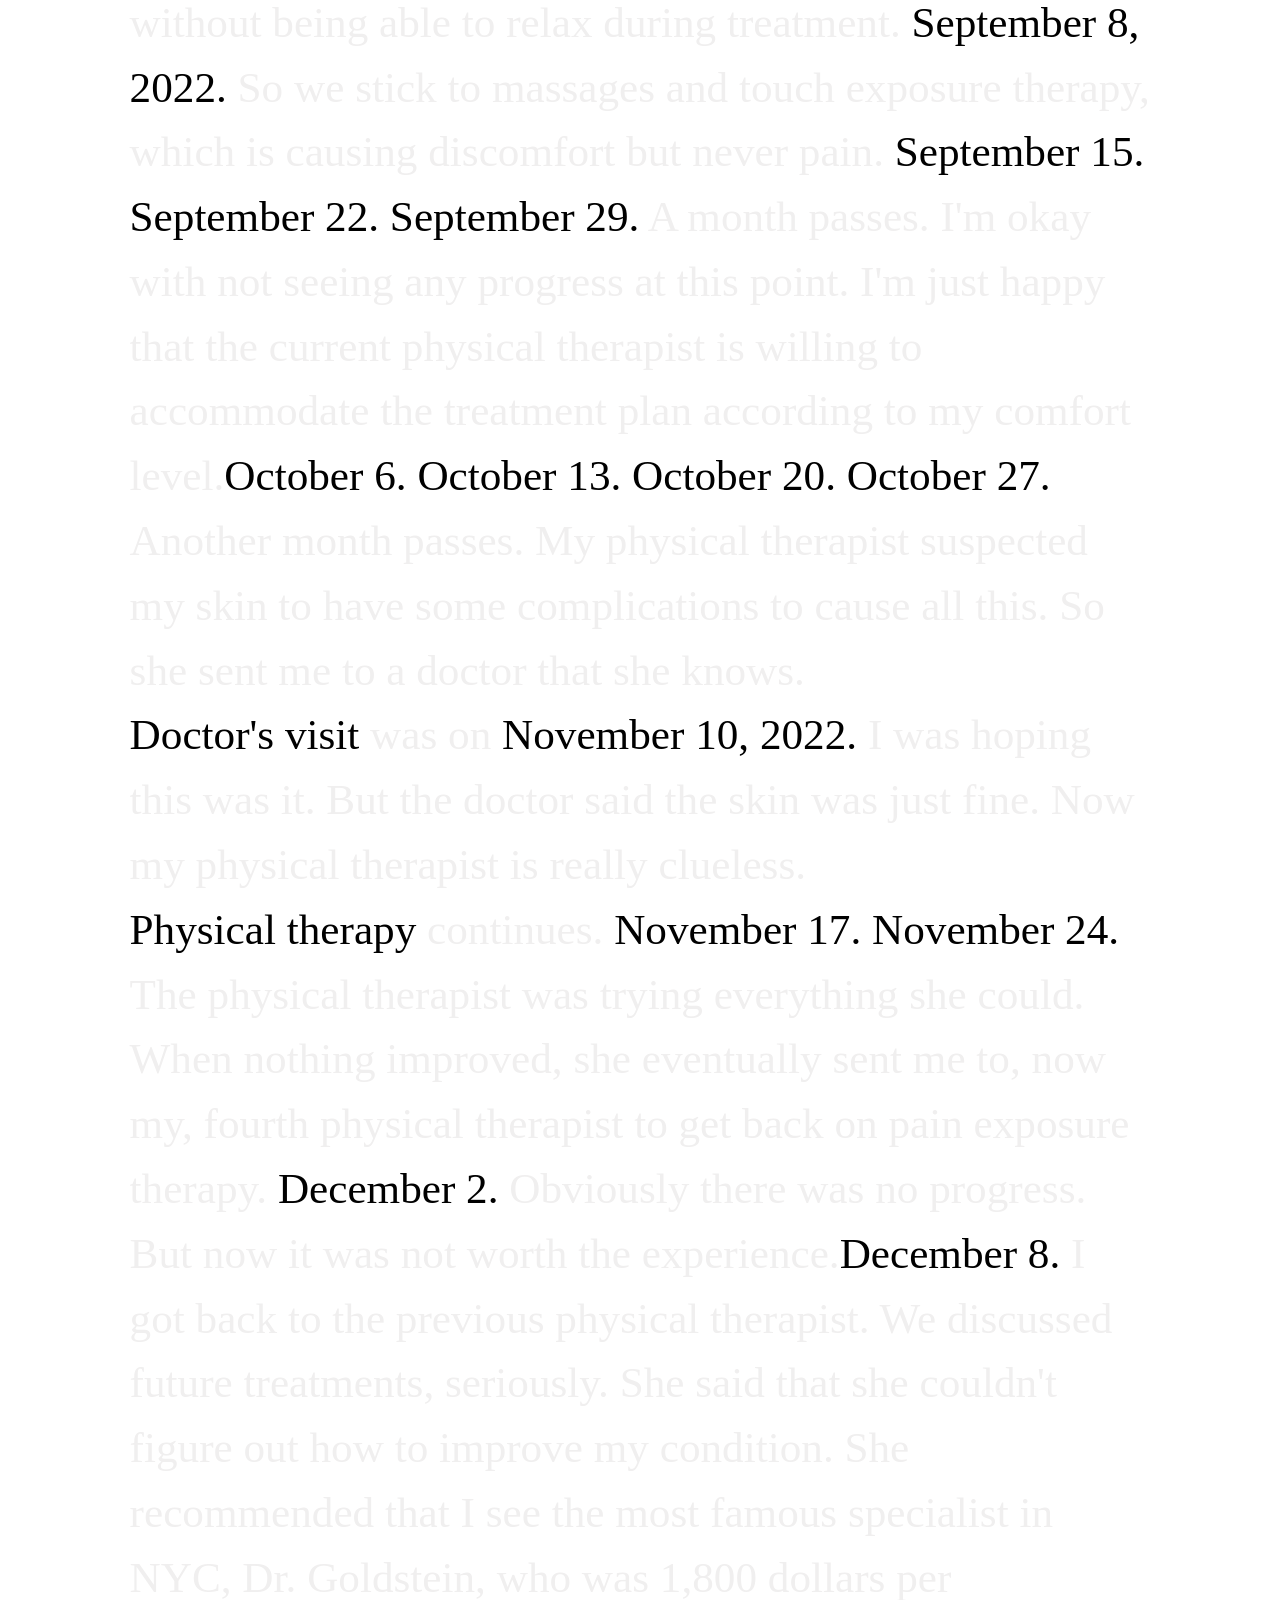
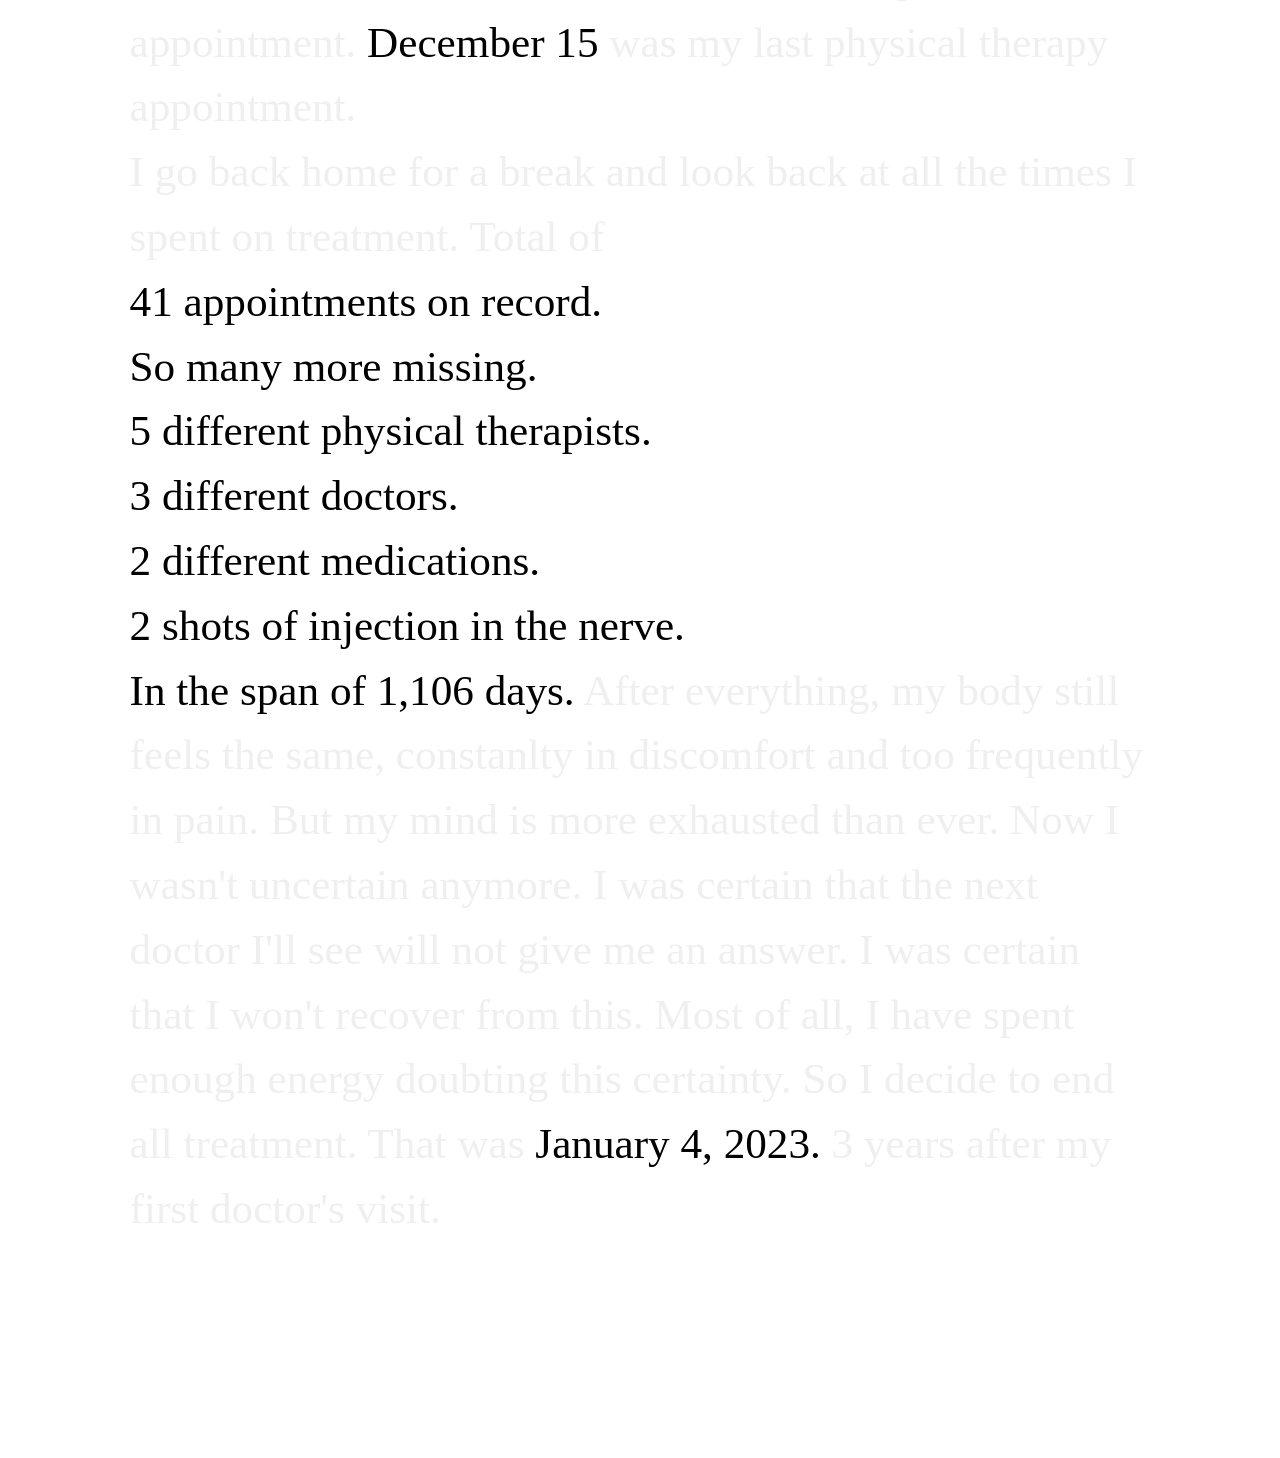
==== commit 73b9618d: "read page option" ====
--- a/index.html
+++ b/index.html
@@ -12,8 +12,9 @@
     </header>
 
     <main>
-        <div class="content">
-        <p>listen to the full story.</p>
+        <button onclick="readPage()">Listen to this page</button>
+        <button onclick="speechSynthesis.cancel()">Stop</button>
+        <article class="content">
          <p><span>One day the pain starts. I can't sit down, I can't walk, or stand, or get up without pain. When the pain gets better, I notice that my body is not the same. I'm constnatly in discomfort and too frequently in pain. So I have my first </span> office visit with Heather Abdalla <span>on</span> Dec 04, 2020. <span>The American health care system requires one visit with a “regular” doctor so you can get a referral to the “actual one” you need to meet. Of course the visit with a regular doctor didn't answer any questions. They gave me a referral and that was it.</span></p>
           <p><span>My</span>visit with Danielle Clair <span>is on </span>Dec 15, 2020<span> which is a week and a half after the referral. She points to muscle spasm as the cause for my problem and assumes that it will get better after a while.</span></p>
           <p><span>Almost a month passed and my body still feels broken. So I was referred to a</span>physical therapist <span>named</span> Sarah Patton <span>on</span> Jan 07, 2021. <span>But her institution provides PT that is not specific enough for my problem. I cancel the future appointments.</span></p>
@@ -34,10 +35,19 @@
          <p>Doctor's visit <span>was on</span> November 10, 2022. <span>I was hoping this was it. But the doctor said the skin was just fine. Now my physical therapist is really clueless.</span></p>
          <p>Physical therapy <span>continues.</span> November 17. November 24. <span>The physical therapist was trying everything she could. When nothing improved, she eventually sent me to, now my, fourth physical therapist to get back on pain exposure therapy.</span> December 2. <span>Obviously there was no progress. But now it was not worth the experience.</span>December 8. <span>I got back to the previous physical therapist. We discussed future treatments, seriously. She said that she couldn't figure out how to improve my condition. She recommended that I see the most famous specialist in NYC, Dr. Goldstein, who was 1,800 dollars per appointment.</span> December 15 <span>was my last physical therapy appointment. </p>
          <p><span>I go back home for a break and look back at all the times I spent on treatment. Total of</span><br>41 appointments on record. <br> So many more missing. <br> 5 different physical therapists. <br> 3 different doctors. <br> 2 different medications. <br> 2 shots of injection in the nerve. <br> In the span of 1,106 days. <span>After everything, my body still feels the same, constanlty in discomfort and too frequently in pain. But my mind is more exhausted than ever. Now I wasn't uncertain anymore. I was certain that the next doctor I'll see will not give me an answer. I was certain that I won't recover from this. Most of all, I have spent enough energy doubting this certainty. So I decide to end all treatment. That was</span> January 4, 2023. <span>3 years after my first doctor's visit.</span></p>
-        </div>
+        </article>
     
     </main>
 
-    <script src="script.js" defer></script>
+    <script src="script.js" defer>
+        function readPage() {
+        const text = document.querySelector("article").innerText;
+        const utterance = new SpeechSynthesisUtterance(text);
+         speechSynthesis.speak(utterance);
+
+        utterance.rate = 1;
+        utterance.pitch = 1;
+}
+    </script>
 </body>
 </html>
--- a/styles.css
+++ b/styles.css
@@ -13,8 +13,8 @@
 .content{
     padding-top:5em;
     padding-bottom:5em;
-    padding-left: 10em;
-    padding-right: 10em;
+    padding-left: 3em;
+    padding-right: 3em;
 
     font-size: 2.7em;
     line-height: 1.5em;
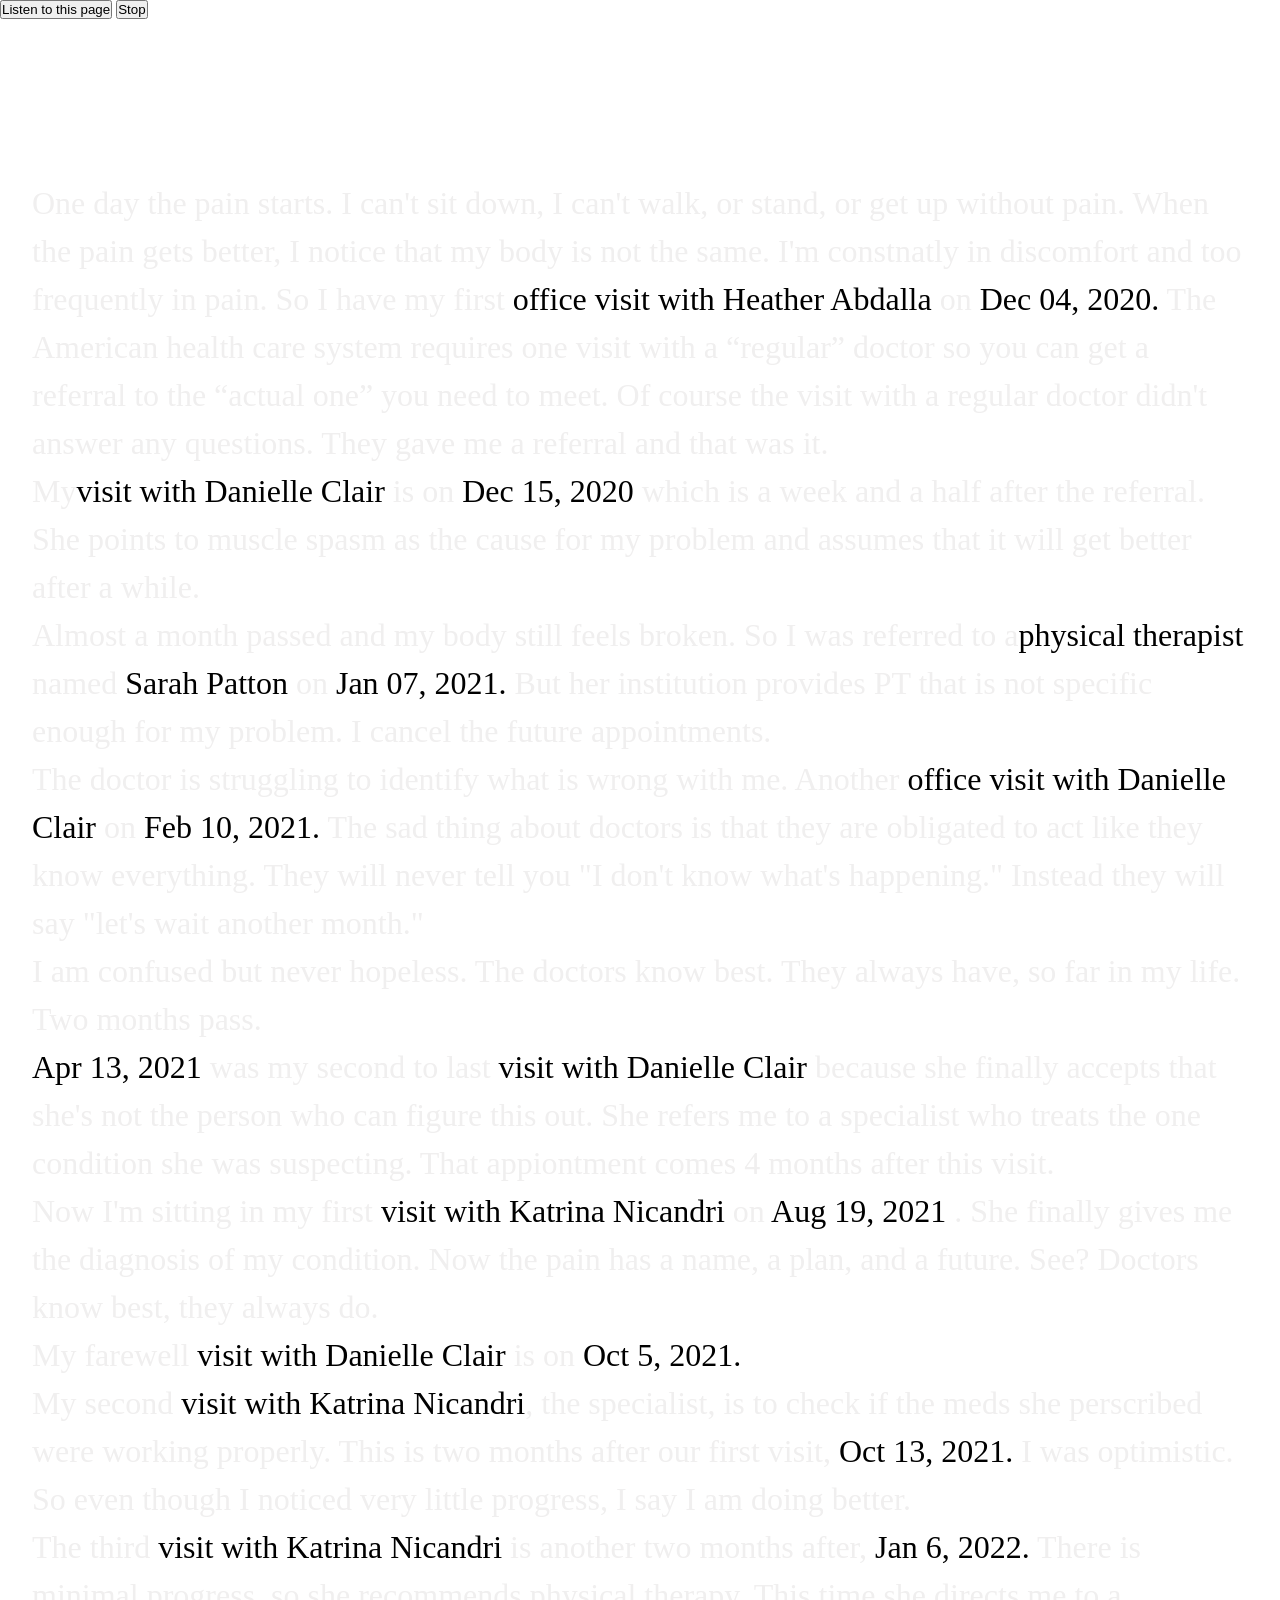
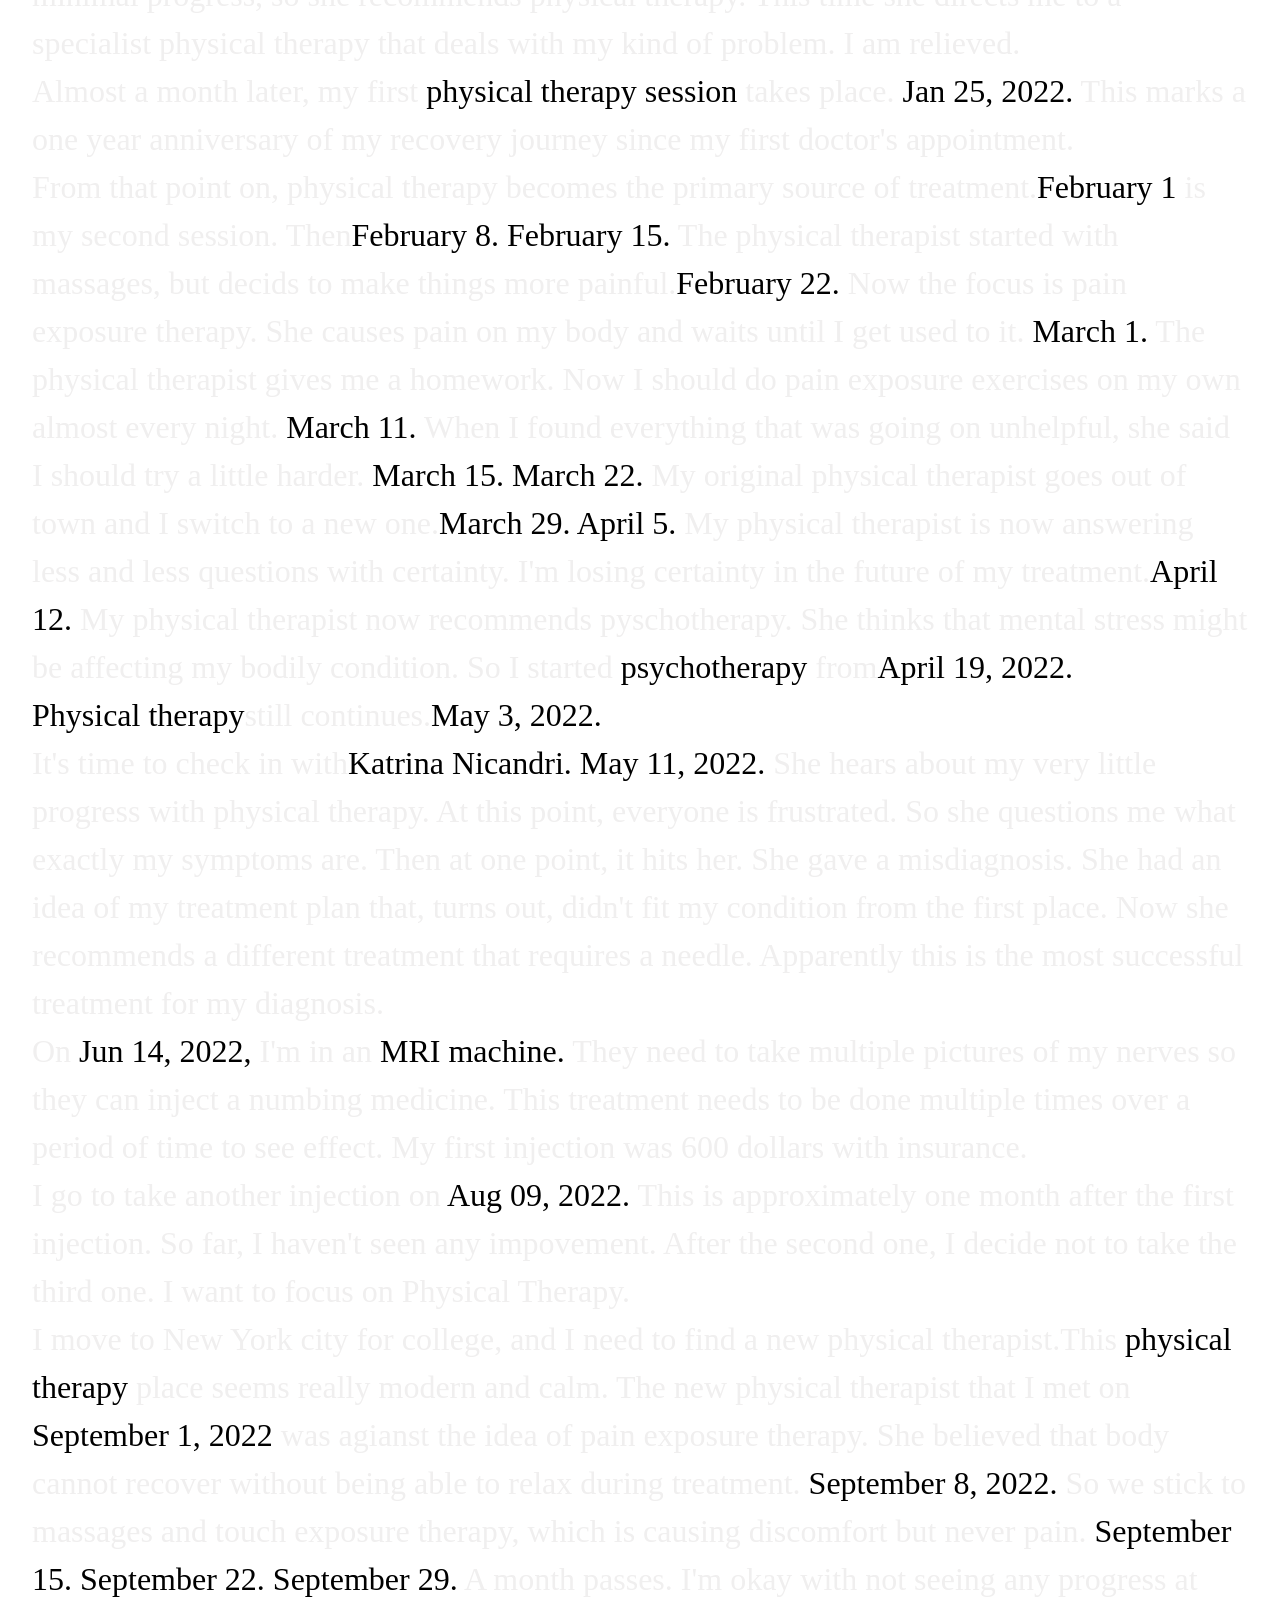
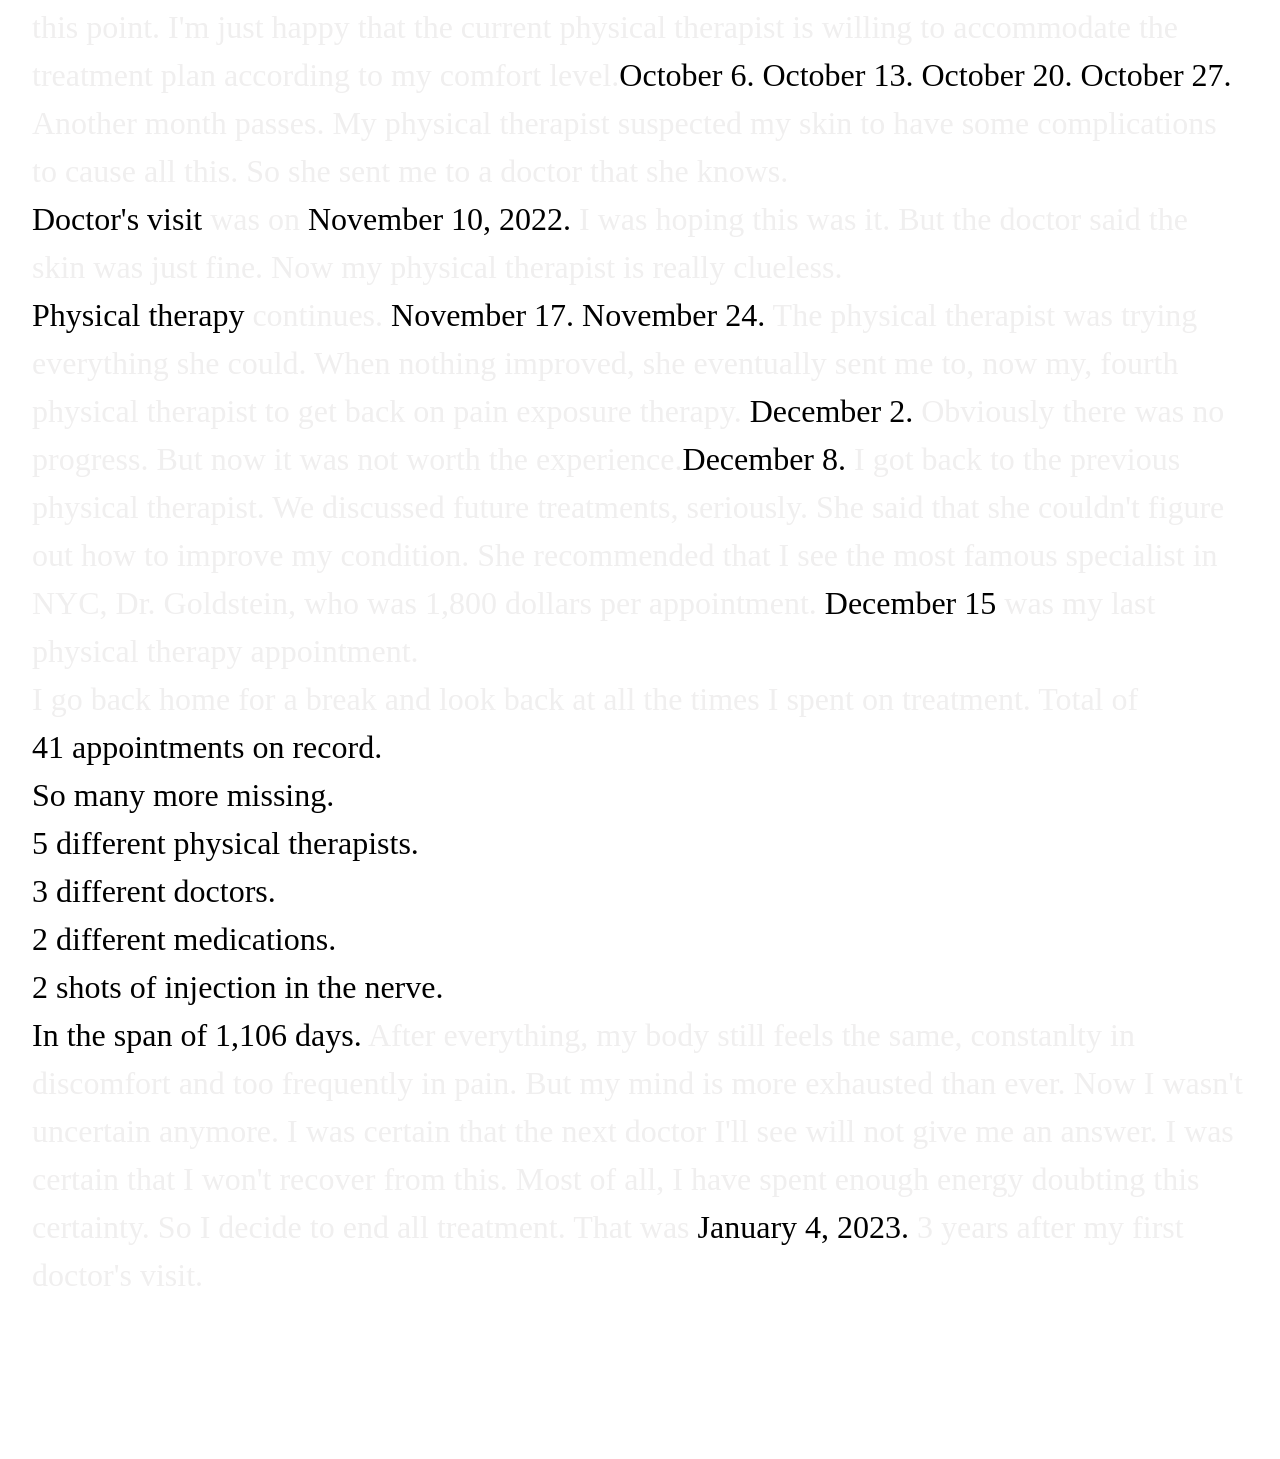
==== commit 1ec516fe: "title change" ====
--- a/index.html
+++ b/index.html
@@ -3,7 +3,7 @@
 <head>
     <meta charset="utf-8">
     <meta name="viewport" content="width=device-width,initial-scale=1">
-    <title>Project 1</title>
+    <title>Sora's Time Capsule</title>
     <link rel="stylesheet" href="styles.css">
 </head>
 <body>
@@ -39,15 +39,25 @@
     
     </main>
 
-    <script src="script.js" defer>
+    <script defer>
         function readPage() {
-        const text = document.querySelector("article").innerText;
+         const article = document.querySelector("article");
+         if (!article) return;
+
+        // Stop anything currently speaking
+        speechSynthesis.cancel();
+
+        const text = article.innerText;
+
         const utterance = new SpeechSynthesisUtterance(text);
-         speechSynthesis.speak(utterance);
 
+        // Optional tuning
         utterance.rate = 1;
         utterance.pitch = 1;
+        utterance.volume = 1;
+
+        speechSynthesis.speak(utterance);
 }
-    </script>
+</script>
 </body>
 </html>
--- a/styles.css
+++ b/styles.css
@@ -13,9 +13,9 @@
 .content{
     padding-top:5em;
     padding-bottom:5em;
-    padding-left: 3em;
-    padding-right: 3em;
+    padding-left: 1em;
+    padding-right: 1em;
 
-    font-size: 2.7em;
+    font-size: 2em;
     line-height: 1.5em;
 }
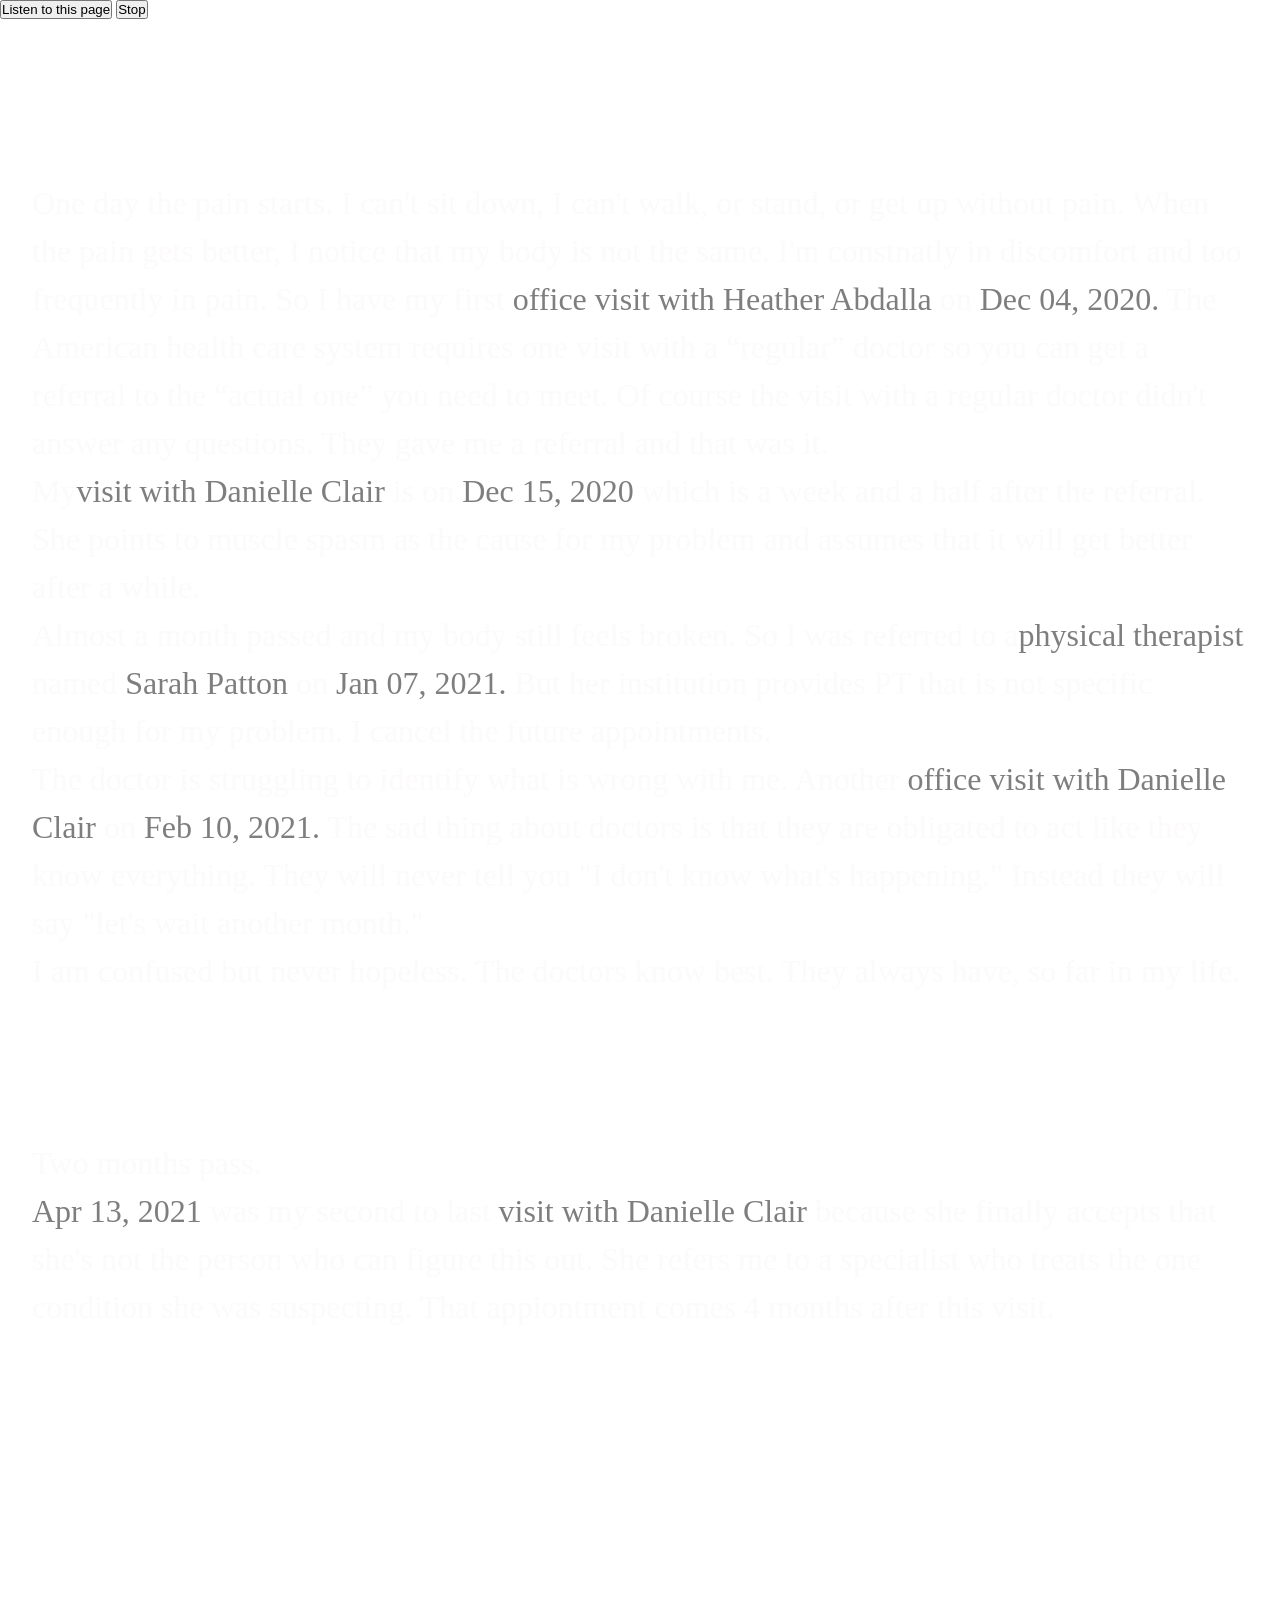
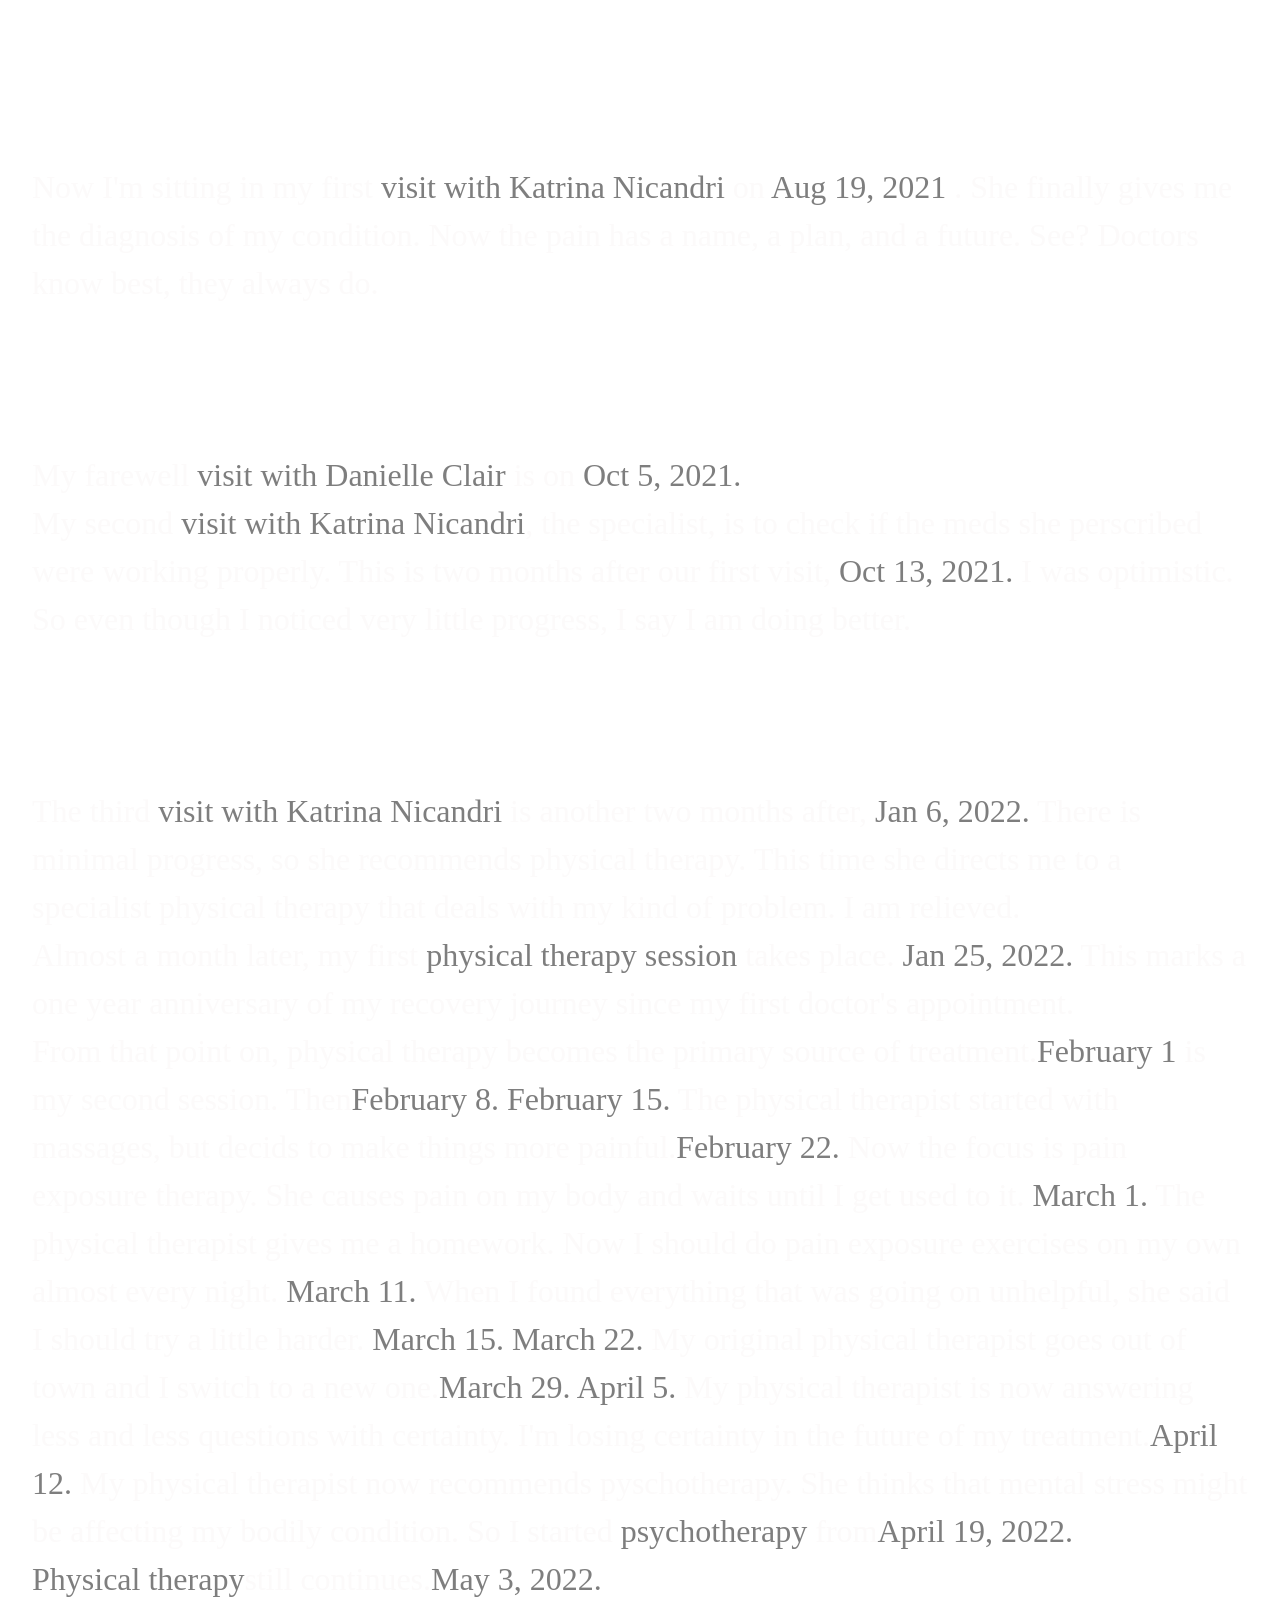
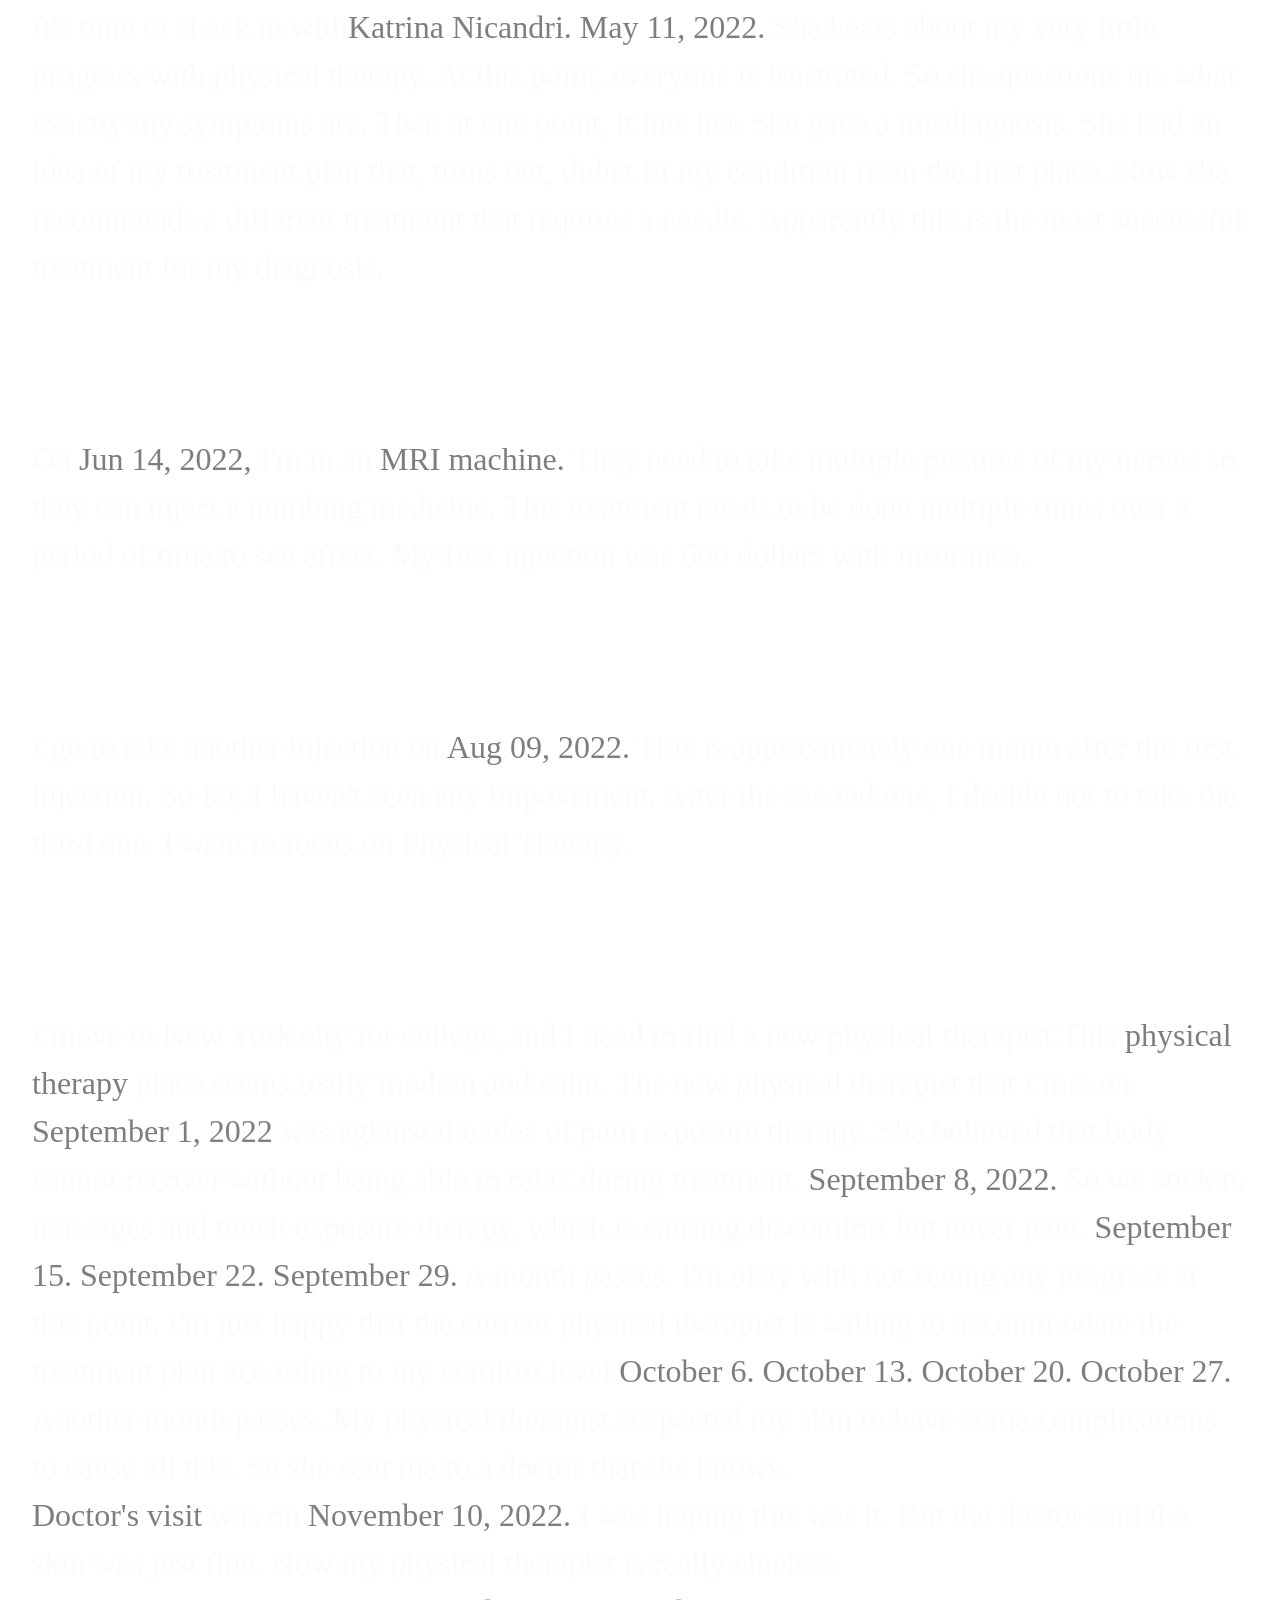
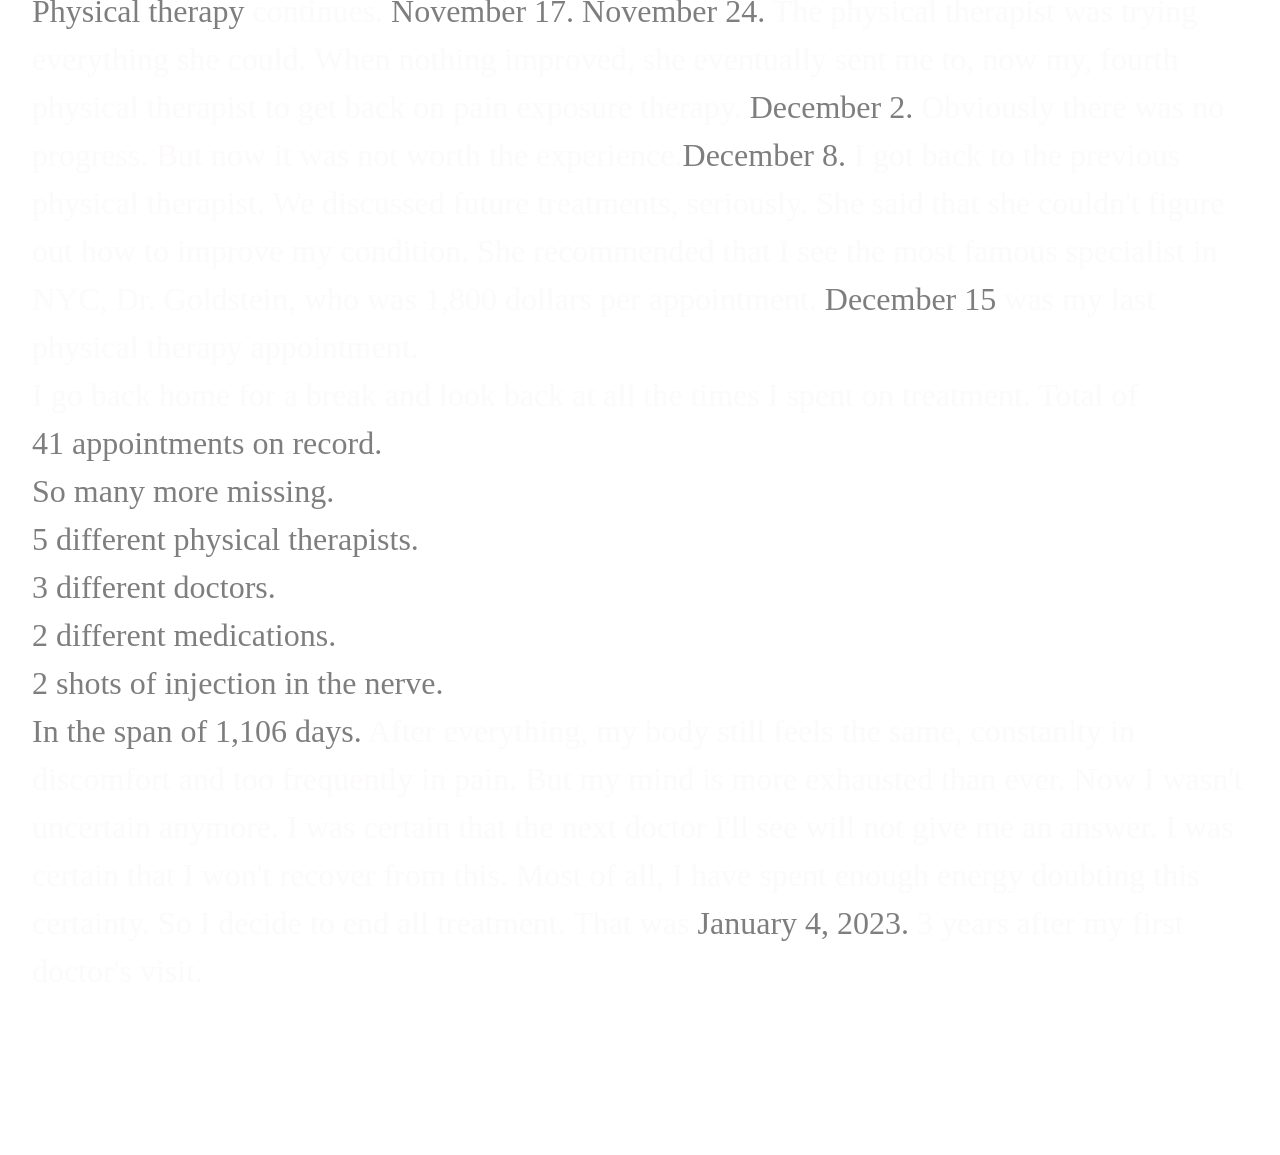
==== commit b214034c: "gaps" ====
--- a/index.html
+++ b/index.html
@@ -20,17 +20,44 @@
           <p><span>Almost a month passed and my body still feels broken. So I was referred to a</span>physical therapist <span>named</span> Sarah Patton <span>on</span> Jan 07, 2021. <span>But her institution provides PT that is not specific enough for my problem. I cancel the future appointments.</span></p>
            <p><span>The doctor is struggling to identify what is wrong with me. Another</span> office visit with Danielle Clair <span>on</span> Feb 10, 2021. <span>The sad thing about doctors is that they are obligated to act like they know everything. They will never tell you "I don't know what's happening." Instead they will say "let's wait another month." </span> </p>
            <p><span>I am confused but never hopeless. The doctors know best. They always have, so far in my life.</span></p>
+           <br>
+           <br>
+           <br> 
            <p><span>Two months pass.</span></p>
            <p>Apr 13, 2021 <span>was my second to last</span> visit with Danielle Clair <span>because she finally accepts that she's not the person who can figure this out. She refers me to a specialist who treats the one condition she was suspecting. That appiontment comes 4 months after this visit.</span></p>
+           <br>
+           <br>
+           <br> 
+           <br>
+           <br>
+           <br> 
+           <br>
+           <br>
+           <br> 
            <p><span>Now I'm sitting in my first</span> visit with Katrina Nicandri <span>on</span> Aug 19, 2021 <span>. She finally gives me the diagnosis of my condition. Now the pain has a name, a plan, and a future. See? Doctors know best, they always do.</span> </p>
+           <br>
+           <br>
+           <br> 
            <p><span>My farewell</span> visit with Danielle Clair <span>is on</span> Oct 5, 2021.</p>
            <p><span>My second </span>visit with Katrina Nicandri<span>, the specialist, is to check if the meds she perscribed were working properly. This is two months after our first visit,</span> Oct 13, 2021. <span>I was optimistic. So even though I noticed very little progress, I say I am doing better.</span></p>
+           <br>
+           <br>
+           <br> 
           <p><span>The third </span>visit with Katrina Nicandri <span>is another two months after,</span> Jan 6, 2022. <span>There is minimal progress, so she recommends physical therapy. This time she directs me to a specialist physical therapy that deals with my kind of problem. I am relieved.</span></p>
           <p><span>Almost a month later, my first</span> physical therapy session <span>takes place. </span>Jan 25, 2022. <span>This marks a one year anniversary of my recovery journey since my first doctor's appointment.</span></p>
           <p><span>From that point on, physical therapy becomes the primary source of treatment.</span>February 1 <span>is my second session. Then</span>February 8. February 15. <span>The physical therapist started with massages, but decids to make things more painful.</span>February 22. <span>Now the focus is pain exposure therapy. She causes pain on my body and waits until I get used to it. </span>March 1. <span>The physical therapist gives me a homework. Now I should do pain exposure exercises on my own almost every night. </span>March 11. <span>When I found everything that was going on unhelpful, she said I should try a little harder.</span> March 15. March 22. <span>My original physical therapist goes out of town and I switch to a new one.</span>March 29. April 5. <span>My physical therapist is now answering less and less questions with certainty. I'm losing certainty in the future of my treatment.</span>April 12. <span>My physical therapist now recommends pyschotherapy. She thinks that mental stress might be affecting my bodily condition. So I started</span> psychotherapy <span>from</span>April 19, 2022.</p> Physical therapy<span>still continues.</span>May 3, 2022.
           <p><span>It's time to check in with</span>Katrina Nicandri. May 11, 2022. <span>She hears about my very little progress with physical therapy. At this point, everyone is frustrated. So she questions me what exactly my symptoms are. Then at one point, it hits her. She gave a misdiagnosis. She had an idea of my treatment plan that, turns out, didn't fit my condition from the first place. Now she recommends a different treatment that requires a needle. Apparently this is the most successful treatment for my diagnosis.</span></p>
+          <br>
+           <br>
+           <br> 
           <p><span>On </span>Jun 14, 2022, <span>I'm in an</span> MRI machine. <span>They need to take multiple pictures of my nerves so they can inject a numbing medicine. This treatment needs to be done multiple times over a period of time to see effect. My first injection was 600 dollars with insurance.</span></p>
+          <br>
+           <br>
+           <br> 
          <p> <span>I go to take another injection on</span> Aug 09, 2022. <span>This is approximately one month after the first injection. So far, I haven't seen any impovement. After the second one, I decide not to take the third one. I want to focus on Physical Therapy.</span></p>
+         <br>
+           <br>
+           <br> 
          <p><span>I move to New York city for college, and I need to find a new physical therapist.This </span>physical therapy <span>place seems really modern and calm. The new physical therapist that I met on </span>September 1, 2022 <span>was agianst the idea of pain exposure therapy. She believed that body cannot recover without being able to relax during treatment.</span> September 8, 2022. <span>So we stick to massages and touch exposure therapy, which is causing discomfort but never pain.</span> September 15. September 22. September 29. <span>A month passes. I'm okay with not seeing any progress at this point. I'm just happy that the current physical therapist is willing to accommodate the treatment plan according to my comfort level.</span>October 6. October 13. October 20. October 27. <span>Another month passes. My physical therapist suspected my skin to have some complications to cause all this. So she sent me to a doctor that she knows.</span></p>
          <p>Doctor's visit <span>was on</span> November 10, 2022. <span>I was hoping this was it. But the doctor said the skin was just fine. Now my physical therapist is really clueless.</span></p>
          <p>Physical therapy <span>continues.</span> November 17. November 24. <span>The physical therapist was trying everything she could. When nothing improved, she eventually sent me to, now my, fourth physical therapist to get back on pain exposure therapy.</span> December 2. <span>Obviously there was no progress. But now it was not worth the experience.</span>December 8. <span>I got back to the previous physical therapist. We discussed future treatments, seriously. She said that she couldn't figure out how to improve my condition. She recommended that I see the most famous specialist in NYC, Dr. Goldstein, who was 1,800 dollars per appointment.</span> December 15 <span>was my last physical therapy appointment. </p>
--- a/styles.css
+++ b/styles.css
@@ -6,7 +6,7 @@
 
 
 span{
-    color: rgb(240, 239, 239);
+    color: rgb(250, 247, 247);
 }
 
 
@@ -18,4 +18,6 @@
 
     font-size: 2em;
     line-height: 1.5em;
+
+    opacity:50%;
 }
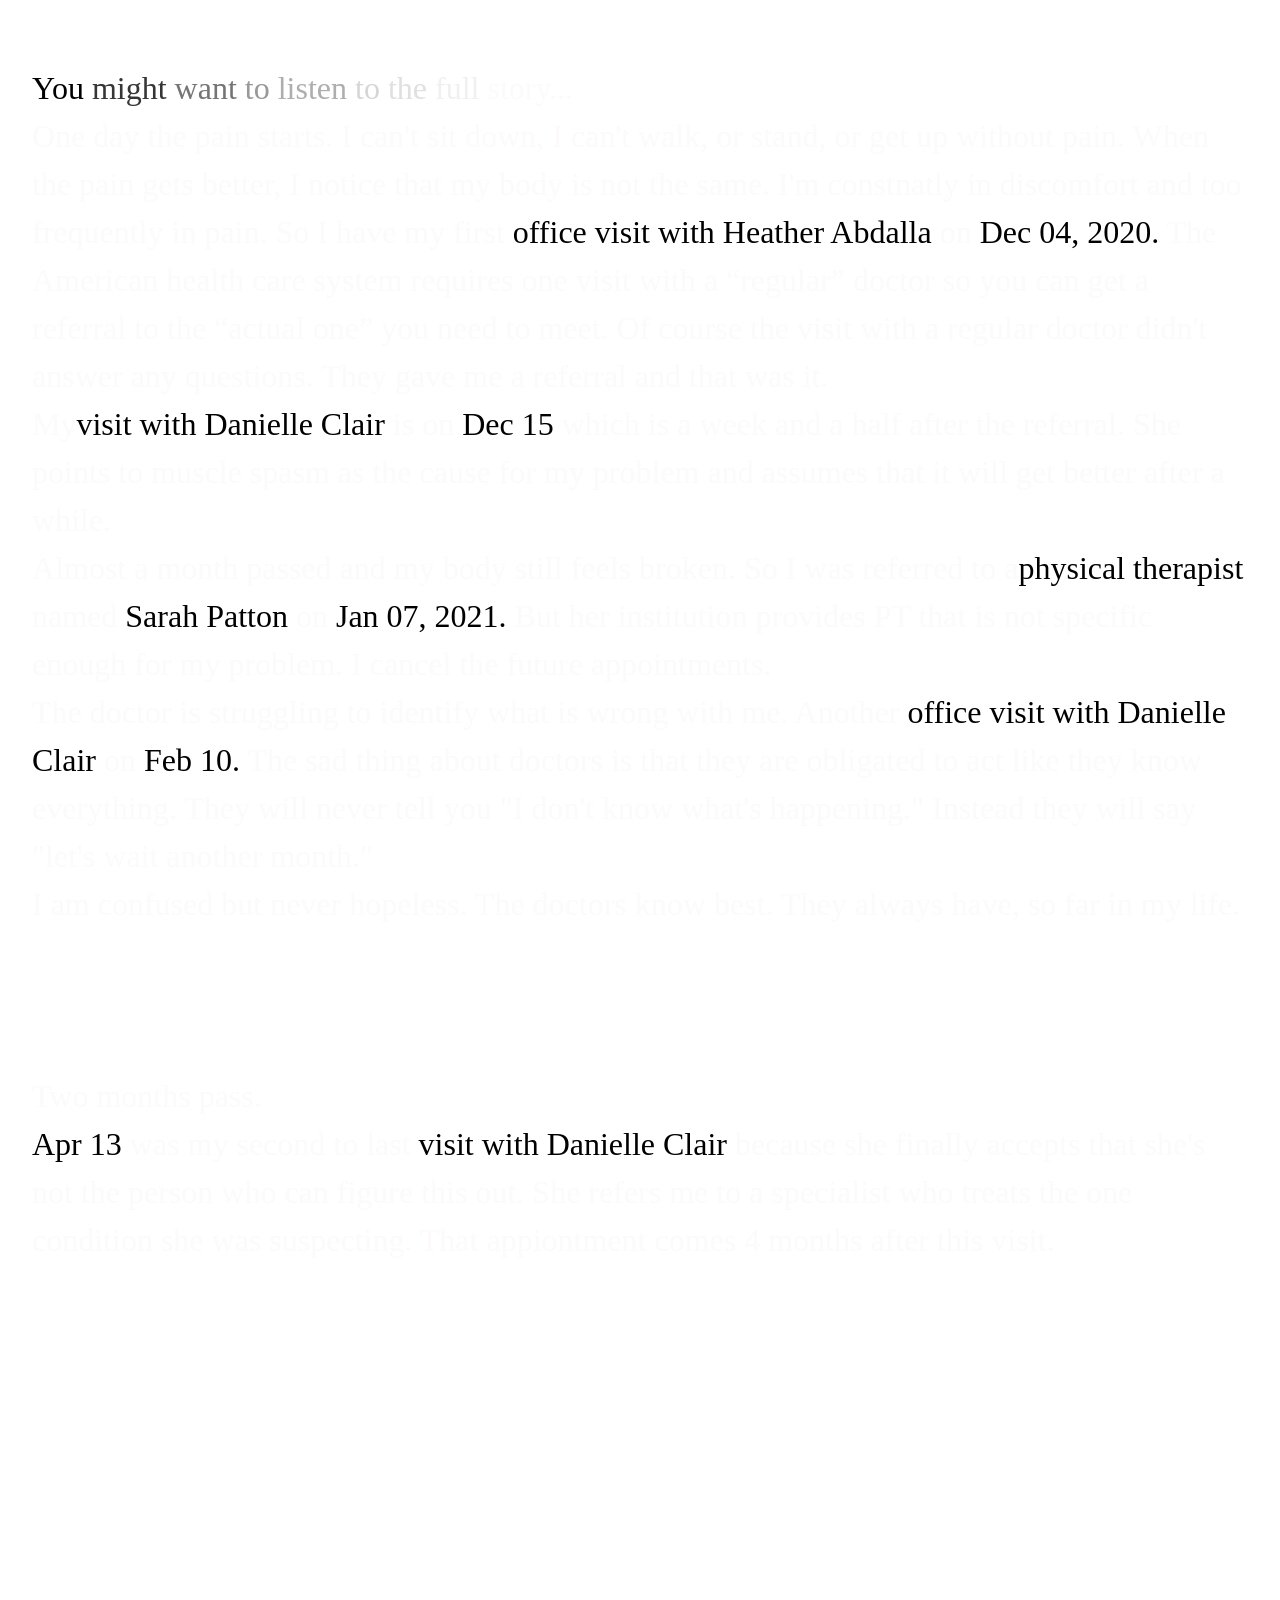
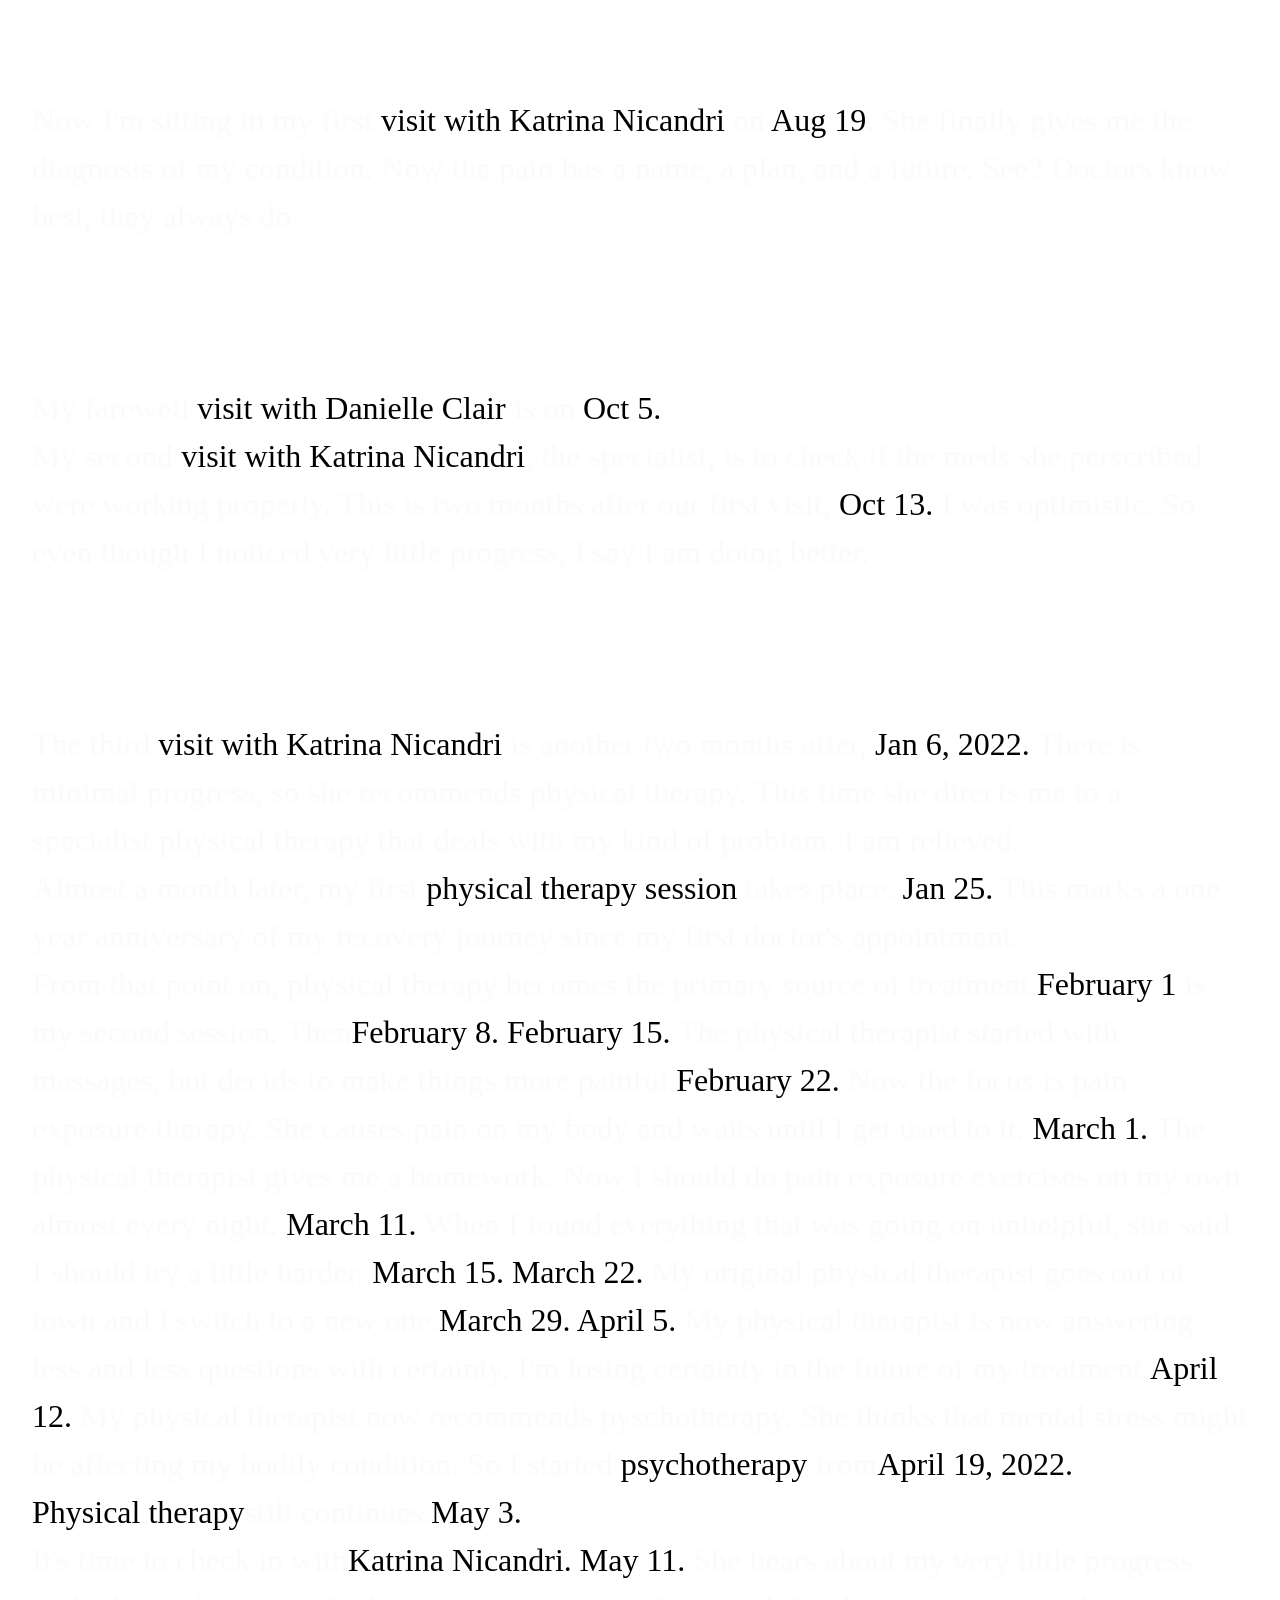
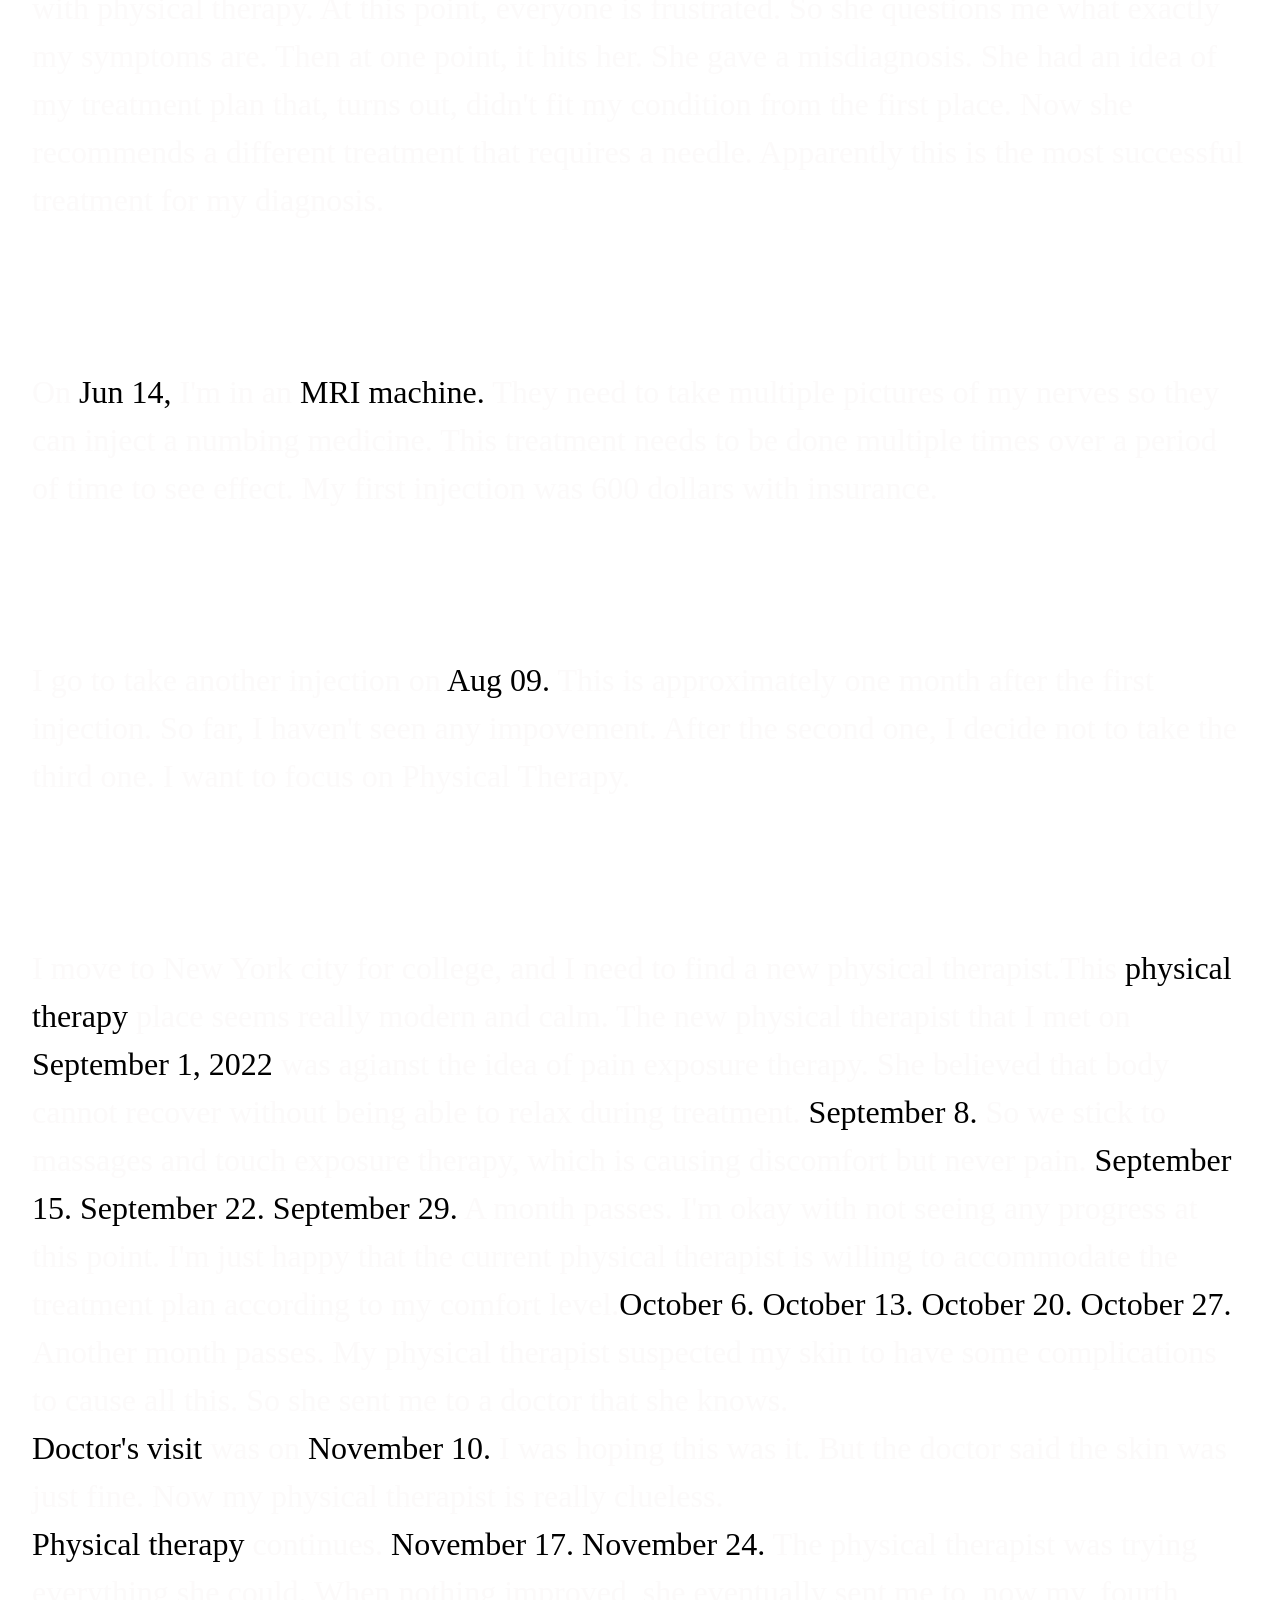
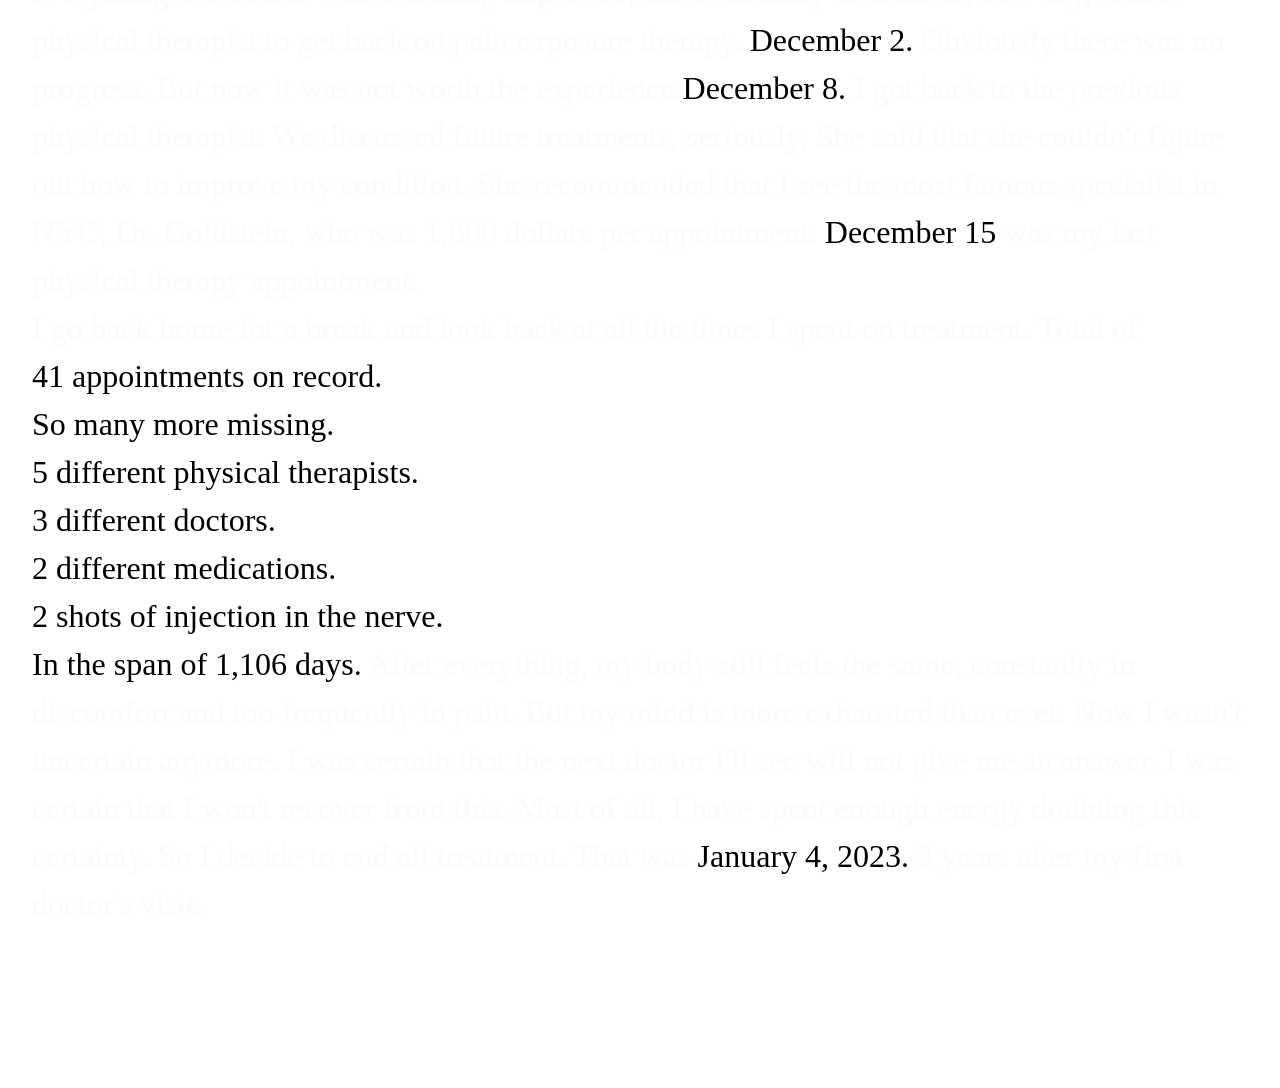
==== commit a2b49644: "last change?" ====
--- a/index.html
+++ b/index.html
@@ -7,24 +7,20 @@
     <link rel="stylesheet" href="styles.css">
 </head>
 <body>
-    <header>
-        <h1></h1>
-    </header>
 
     <main>
-        <button onclick="readPage()">Listen to this page</button>
-        <button onclick="speechSynthesis.cancel()">Stop</button>
         <article class="content">
+            <p>You <span id="might">might </span><span id="want">want </span><span id="to">to </span><span id="listen">listen </span><span id="to2">to </span><span id="the">the </span><span id="full">full </span><span id="story">story...</span></p>
          <p><span>One day the pain starts. I can't sit down, I can't walk, or stand, or get up without pain. When the pain gets better, I notice that my body is not the same. I'm constnatly in discomfort and too frequently in pain. So I have my first </span> office visit with Heather Abdalla <span>on</span> Dec 04, 2020. <span>The American health care system requires one visit with a “regular” doctor so you can get a referral to the “actual one” you need to meet. Of course the visit with a regular doctor didn't answer any questions. They gave me a referral and that was it.</span></p>
-          <p><span>My</span>visit with Danielle Clair <span>is on </span>Dec 15, 2020<span> which is a week and a half after the referral. She points to muscle spasm as the cause for my problem and assumes that it will get better after a while.</span></p>
+          <p><span>My</span>visit with Danielle Clair <span>is on </span>Dec 15<span> which is a week and a half after the referral. She points to muscle spasm as the cause for my problem and assumes that it will get better after a while.</span></p>
           <p><span>Almost a month passed and my body still feels broken. So I was referred to a</span>physical therapist <span>named</span> Sarah Patton <span>on</span> Jan 07, 2021. <span>But her institution provides PT that is not specific enough for my problem. I cancel the future appointments.</span></p>
-           <p><span>The doctor is struggling to identify what is wrong with me. Another</span> office visit with Danielle Clair <span>on</span> Feb 10, 2021. <span>The sad thing about doctors is that they are obligated to act like they know everything. They will never tell you "I don't know what's happening." Instead they will say "let's wait another month." </span> </p>
+           <p><span>The doctor is struggling to identify what is wrong with me. Another</span> office visit with Danielle Clair <span>on</span> Feb 10. <span>The sad thing about doctors is that they are obligated to act like they know everything. They will never tell you "I don't know what's happening." Instead they will say "let's wait another month." </span> </p>
            <p><span>I am confused but never hopeless. The doctors know best. They always have, so far in my life.</span></p>
            <br>
            <br>
            <br> 
            <p><span>Two months pass.</span></p>
-           <p>Apr 13, 2021 <span>was my second to last</span> visit with Danielle Clair <span>because she finally accepts that she's not the person who can figure this out. She refers me to a specialist who treats the one condition she was suspecting. That appiontment comes 4 months after this visit.</span></p>
+           <p>Apr 13 <span>was my second to last</span> visit with Danielle Clair <span>because she finally accepts that she's not the person who can figure this out. She refers me to a specialist who treats the one condition she was suspecting. That appiontment comes 4 months after this visit.</span></p>
            <br>
            <br>
            <br> 
@@ -34,57 +30,37 @@
            <br>
            <br>
            <br> 
-           <p><span>Now I'm sitting in my first</span> visit with Katrina Nicandri <span>on</span> Aug 19, 2021 <span>. She finally gives me the diagnosis of my condition. Now the pain has a name, a plan, and a future. See? Doctors know best, they always do.</span> </p>
+           <p><span>Now I'm sitting in my first</span> visit with Katrina Nicandri <span>on</span> Aug 19<span>. She finally gives me the diagnosis of my condition. Now the pain has a name, a plan, and a future. See? Doctors know best, they always do.</span> </p>
            <br>
            <br>
            <br> 
-           <p><span>My farewell</span> visit with Danielle Clair <span>is on</span> Oct 5, 2021.</p>
-           <p><span>My second </span>visit with Katrina Nicandri<span>, the specialist, is to check if the meds she perscribed were working properly. This is two months after our first visit,</span> Oct 13, 2021. <span>I was optimistic. So even though I noticed very little progress, I say I am doing better.</span></p>
+           <p><span>My farewell</span> visit with Danielle Clair <span>is on</span> Oct 5.</p>
+           <p><span>My second </span>visit with Katrina Nicandri<span>, the specialist, is to check if the meds she perscribed were working properly. This is two months after our first visit,</span> Oct 13. <span>I was optimistic. So even though I noticed very little progress, I say I am doing better.</span></p>
            <br>
            <br>
            <br> 
           <p><span>The third </span>visit with Katrina Nicandri <span>is another two months after,</span> Jan 6, 2022. <span>There is minimal progress, so she recommends physical therapy. This time she directs me to a specialist physical therapy that deals with my kind of problem. I am relieved.</span></p>
-          <p><span>Almost a month later, my first</span> physical therapy session <span>takes place. </span>Jan 25, 2022. <span>This marks a one year anniversary of my recovery journey since my first doctor's appointment.</span></p>
-          <p><span>From that point on, physical therapy becomes the primary source of treatment.</span>February 1 <span>is my second session. Then</span>February 8. February 15. <span>The physical therapist started with massages, but decids to make things more painful.</span>February 22. <span>Now the focus is pain exposure therapy. She causes pain on my body and waits until I get used to it. </span>March 1. <span>The physical therapist gives me a homework. Now I should do pain exposure exercises on my own almost every night. </span>March 11. <span>When I found everything that was going on unhelpful, she said I should try a little harder.</span> March 15. March 22. <span>My original physical therapist goes out of town and I switch to a new one.</span>March 29. April 5. <span>My physical therapist is now answering less and less questions with certainty. I'm losing certainty in the future of my treatment.</span>April 12. <span>My physical therapist now recommends pyschotherapy. She thinks that mental stress might be affecting my bodily condition. So I started</span> psychotherapy <span>from</span>April 19, 2022.</p> Physical therapy<span>still continues.</span>May 3, 2022.
-          <p><span>It's time to check in with</span>Katrina Nicandri. May 11, 2022. <span>She hears about my very little progress with physical therapy. At this point, everyone is frustrated. So she questions me what exactly my symptoms are. Then at one point, it hits her. She gave a misdiagnosis. She had an idea of my treatment plan that, turns out, didn't fit my condition from the first place. Now she recommends a different treatment that requires a needle. Apparently this is the most successful treatment for my diagnosis.</span></p>
+          <p><span>Almost a month later, my first</span> physical therapy session <span>takes place. </span>Jan 25. <span>This marks a one year anniversary of my recovery journey since my first doctor's appointment.</span></p>
+          <p><span>From that point on, physical therapy becomes the primary source of treatment.</span>February 1 <span>is my second session. Then</span>February 8. February 15. <span>The physical therapist started with massages, but decids to make things more painful.</span>February 22. <span>Now the focus is pain exposure therapy. She causes pain on my body and waits until I get used to it. </span>March 1. <span>The physical therapist gives me a homework. Now I should do pain exposure exercises on my own almost every night. </span>March 11. <span>When I found everything that was going on unhelpful, she said I should try a little harder.</span> March 15. March 22. <span>My original physical therapist goes out of town and I switch to a new one.</span>March 29. April 5. <span>My physical therapist is now answering less and less questions with certainty. I'm losing certainty in the future of my treatment.</span>April 12. <span>My physical therapist now recommends pyschotherapy. She thinks that mental stress might be affecting my bodily condition. So I started</span> psychotherapy <span>from</span>April 19, 2022.</p> Physical therapy<span>still continues.</span>May 3.
+          <p><span>It's time to check in with</span>Katrina Nicandri. May 11. <span>She hears about my very little progress with physical therapy. At this point, everyone is frustrated. So she questions me what exactly my symptoms are. Then at one point, it hits her. She gave a misdiagnosis. She had an idea of my treatment plan that, turns out, didn't fit my condition from the first place. Now she recommends a different treatment that requires a needle. Apparently this is the most successful treatment for my diagnosis.</span></p>
           <br>
            <br>
            <br> 
-          <p><span>On </span>Jun 14, 2022, <span>I'm in an</span> MRI machine. <span>They need to take multiple pictures of my nerves so they can inject a numbing medicine. This treatment needs to be done multiple times over a period of time to see effect. My first injection was 600 dollars with insurance.</span></p>
+          <p><span>On </span>Jun 14, <span>I'm in an</span> MRI machine. <span>They need to take multiple pictures of my nerves so they can inject a numbing medicine. This treatment needs to be done multiple times over a period of time to see effect. My first injection was 600 dollars with insurance.</span></p>
           <br>
            <br>
            <br> 
-         <p> <span>I go to take another injection on</span> Aug 09, 2022. <span>This is approximately one month after the first injection. So far, I haven't seen any impovement. After the second one, I decide not to take the third one. I want to focus on Physical Therapy.</span></p>
+         <p> <span>I go to take another injection on</span> Aug 09. <span>This is approximately one month after the first injection. So far, I haven't seen any impovement. After the second one, I decide not to take the third one. I want to focus on Physical Therapy.</span></p>
          <br>
            <br>
            <br> 
-         <p><span>I move to New York city for college, and I need to find a new physical therapist.This </span>physical therapy <span>place seems really modern and calm. The new physical therapist that I met on </span>September 1, 2022 <span>was agianst the idea of pain exposure therapy. She believed that body cannot recover without being able to relax during treatment.</span> September 8, 2022. <span>So we stick to massages and touch exposure therapy, which is causing discomfort but never pain.</span> September 15. September 22. September 29. <span>A month passes. I'm okay with not seeing any progress at this point. I'm just happy that the current physical therapist is willing to accommodate the treatment plan according to my comfort level.</span>October 6. October 13. October 20. October 27. <span>Another month passes. My physical therapist suspected my skin to have some complications to cause all this. So she sent me to a doctor that she knows.</span></p>
-         <p>Doctor's visit <span>was on</span> November 10, 2022. <span>I was hoping this was it. But the doctor said the skin was just fine. Now my physical therapist is really clueless.</span></p>
+         <p><span>I move to New York city for college, and I need to find a new physical therapist.This </span>physical therapy <span>place seems really modern and calm. The new physical therapist that I met on </span>September 1, 2022 <span>was agianst the idea of pain exposure therapy. She believed that body cannot recover without being able to relax during treatment.</span> September 8. <span>So we stick to massages and touch exposure therapy, which is causing discomfort but never pain.</span> September 15. September 22. September 29. <span>A month passes. I'm okay with not seeing any progress at this point. I'm just happy that the current physical therapist is willing to accommodate the treatment plan according to my comfort level.</span>October 6. October 13. October 20. October 27. <span>Another month passes. My physical therapist suspected my skin to have some complications to cause all this. So she sent me to a doctor that she knows.</span></p>
+         <p>Doctor's visit <span>was on</span> November 10. <span>I was hoping this was it. But the doctor said the skin was just fine. Now my physical therapist is really clueless.</span></p>
          <p>Physical therapy <span>continues.</span> November 17. November 24. <span>The physical therapist was trying everything she could. When nothing improved, she eventually sent me to, now my, fourth physical therapist to get back on pain exposure therapy.</span> December 2. <span>Obviously there was no progress. But now it was not worth the experience.</span>December 8. <span>I got back to the previous physical therapist. We discussed future treatments, seriously. She said that she couldn't figure out how to improve my condition. She recommended that I see the most famous specialist in NYC, Dr. Goldstein, who was 1,800 dollars per appointment.</span> December 15 <span>was my last physical therapy appointment. </p>
          <p><span>I go back home for a break and look back at all the times I spent on treatment. Total of</span><br>41 appointments on record. <br> So many more missing. <br> 5 different physical therapists. <br> 3 different doctors. <br> 2 different medications. <br> 2 shots of injection in the nerve. <br> In the span of 1,106 days. <span>After everything, my body still feels the same, constanlty in discomfort and too frequently in pain. But my mind is more exhausted than ever. Now I wasn't uncertain anymore. I was certain that the next doctor I'll see will not give me an answer. I was certain that I won't recover from this. Most of all, I have spent enough energy doubting this certainty. So I decide to end all treatment. That was</span> January 4, 2023. <span>3 years after my first doctor's visit.</span></p>
         </article>
     
     </main>
 
-    <script defer>
-        function readPage() {
-         const article = document.querySelector("article");
-         if (!article) return;
-
-        // Stop anything currently speaking
-        speechSynthesis.cancel();
-
-        const text = article.innerText;
-
-        const utterance = new SpeechSynthesisUtterance(text);
-
-        // Optional tuning
-        utterance.rate = 1;
-        utterance.pitch = 1;
-        utterance.volume = 1;
-
-        speechSynthesis.speak(utterance);
-}
-</script>
 </body>
 </html>
--- a/styles.css
+++ b/styles.css
@@ -7,17 +7,56 @@
 
 span{
     color: rgb(250, 247, 247);
+    opacity:50%;
 }
 
 
 .content{
-    padding-top:5em;
+    padding-top:2em;
     padding-bottom:5em;
     padding-left: 1em;
     padding-right: 1em;
 
     font-size: 2em;
     line-height: 1.5em;
+}
 
+#might{
+    color: rgb(54, 54, 54);
+    opacity:100%;
+}
+
+#want{
+    color: rgb(117, 117, 117);
+    opacity:100%;
+}
+
+#to{
+    color: rgb(153, 153, 153);
+    opacity:100%;
+}
+
+#listen{
+    color: rgb(174, 174, 174);
+    opacity:100%;
+}
+
+#to2{
+    color: rgb(214, 214, 214);
+    opacity:100%;
+}
+
+#the{
+    color: rgb(224, 224, 224);
+    opacity:100%;
+}
+
+#full{
+    color: rgb(240, 240, 240);
+    opacity:100%;
+}
+
+#story{
+    color: rgb(250, 247, 247);
     opacity:50%;
 }
